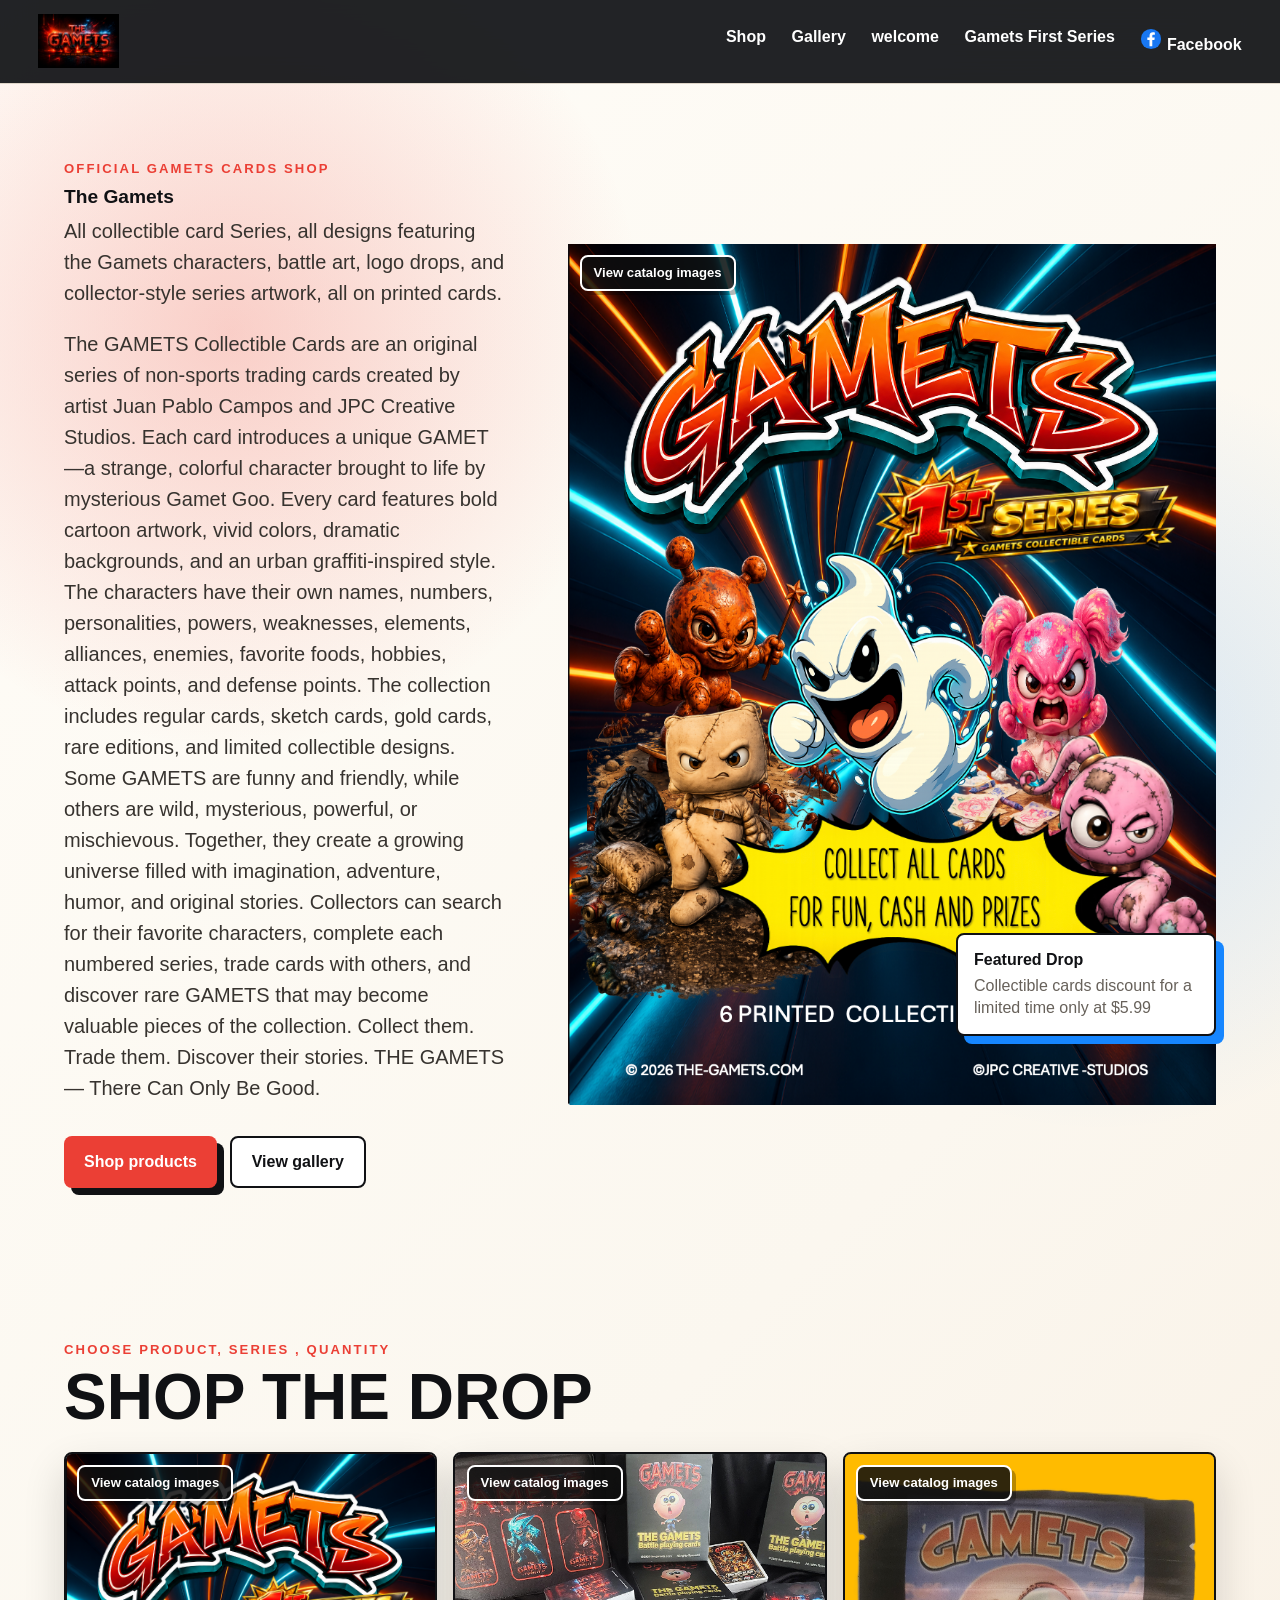
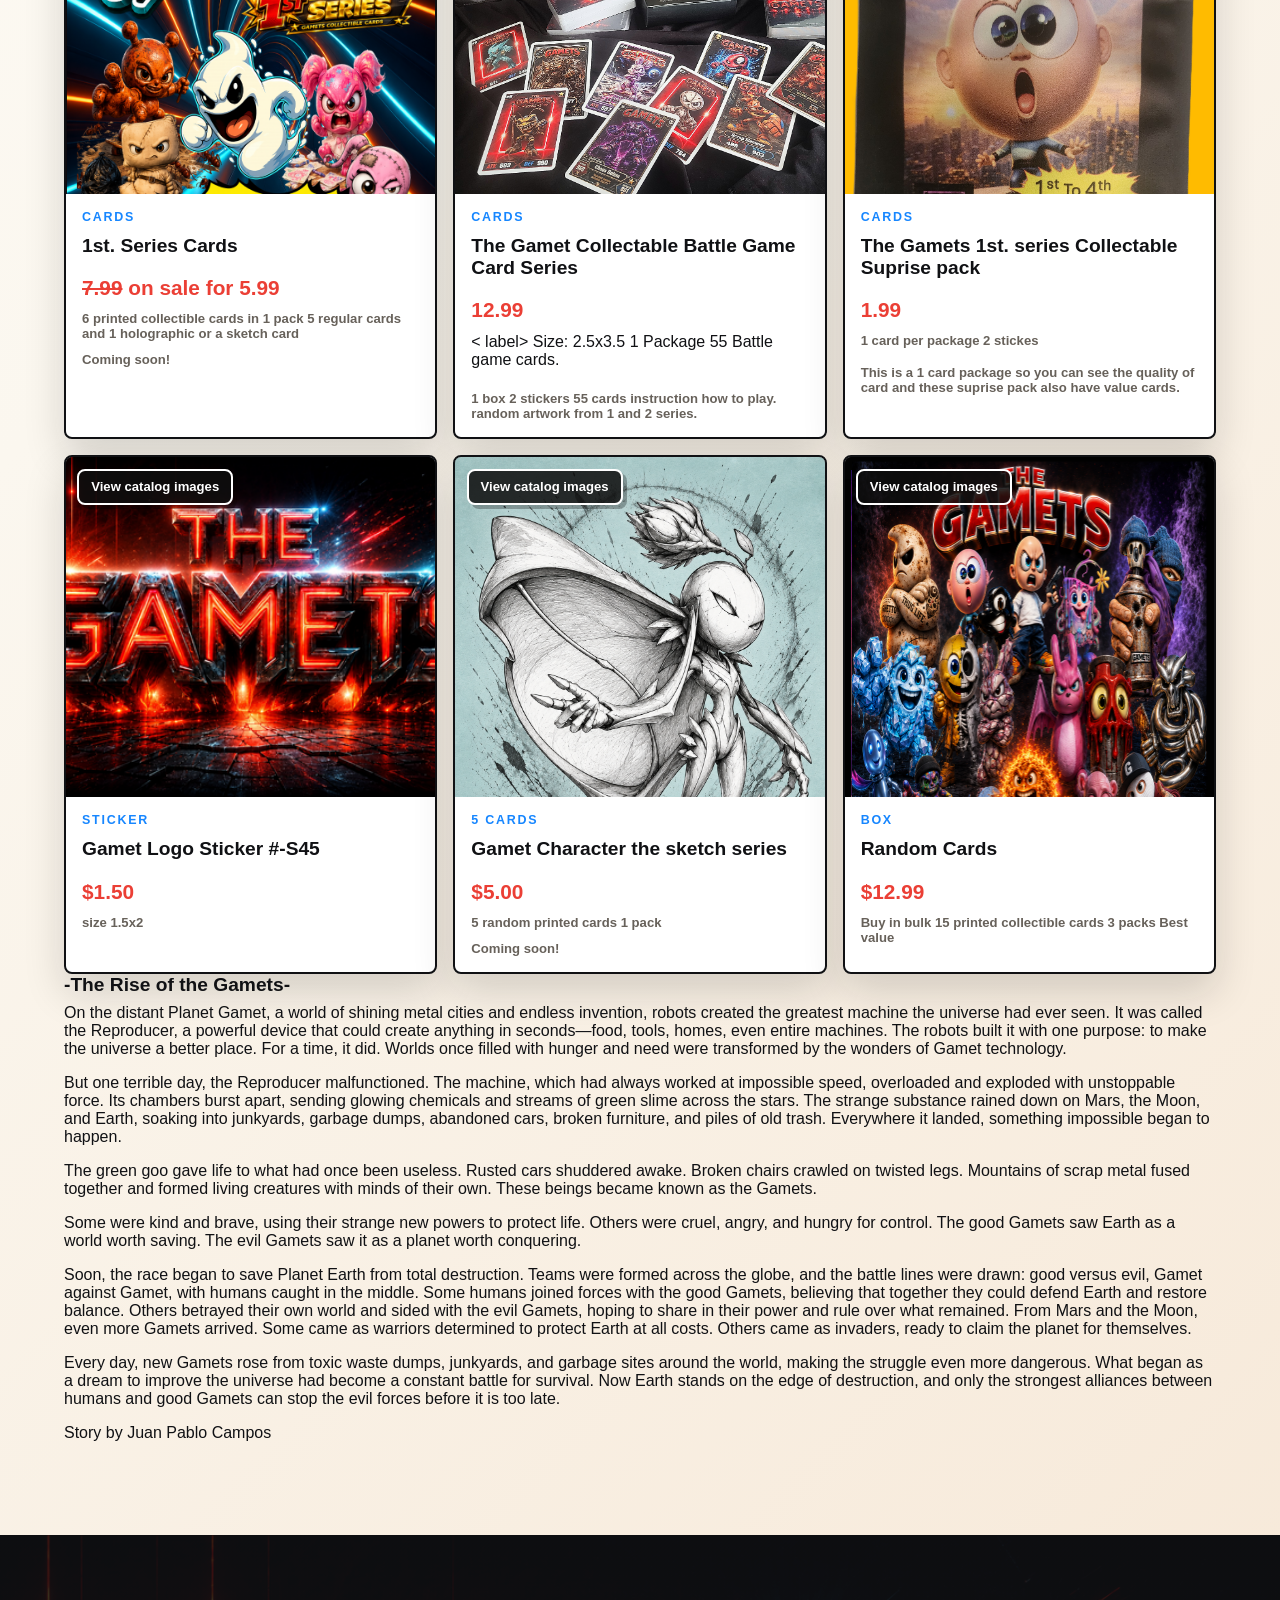
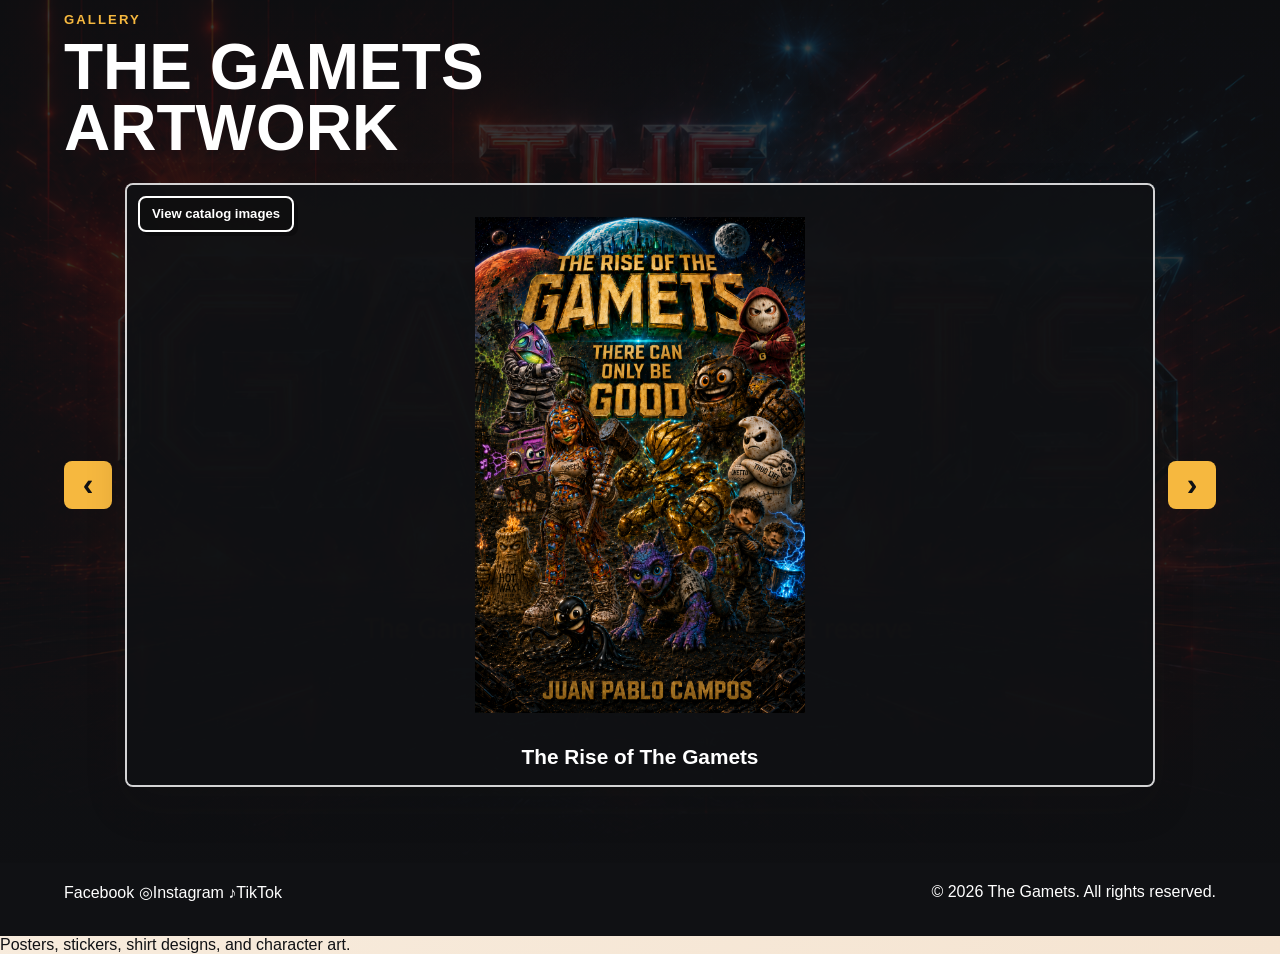
==== index.html @ d3951b0e "Integrate Stripe buy button into index.html Add Stripe buy button for product purchase." ====
<!DOCTYPE html>
<html lang="en">
<head>
  <meta charset="UTF-8" />
  <meta name="viewport" content="width=device-width, initial-scale=1.0" />
  <title>The-Gamets.com</title>
  <link rel="stylesheet" href="styles.css" />
  
   <link rel="icon" href="favicon.ico" /> 
  
</head>
<body>
  <header class="site-header">
    <a class="brand" href="#home" aria-label="The Gamets home">
      <img src="images/thegamets-wide.png
" alt="The Gamets logo" />
    </a>
    <nav aria-label="Main navigation">
      <a href="#shop">Shop</a>
      <a href="#gallery">Gallery</a>
      <a href="cards.html">welcome</a>
     <a href="./gamets-first-series-2026/">Gamets First Series</a>
     
      <a class="social-link" href="https://www.facebook.com/profile.php?id=61581024641362" target="_blank" rel="noopener noreferrer" aria-label="The Gamets on Facebook">
        <svg width="22" height="22" viewBox="0 0 24 24" aria-hidden="true">
          <circle cx="12" cy="12" r="11" fill="#1877f2"></circle>
          <path fill="#ffffff" d="M13.4 20v-7h2.3l.4-2.7h-2.7V8.6c0-.8.2-1.3 1.4-1.3h1.4V4.9c-.7-.1-1.5-.2-2.1-.2-2.2 0-3.7 1.3-3.7 3.7v1.9H8V13h2.4v7h3z"></path>
        </svg>
        Facebook
      </a>
    </nav>
   
  </header>

  <main>
    <section class="hero" id="home">
      <div class="hero-copy">
        <p class="kicker">Official Gamets Cards shop</p>
        <h3>The Gamets</h3>
        <p>
          All collectible card Series, all designs featuring the Gamets characters,
          battle art, logo drops, and collector-style series artwork, all on printed cards.
        </p>
        <p>
The GAMETS Collectible Cards are an original series of non-sports trading cards created by artist Juan Pablo Campos and JPC Creative Studios. Each card introduces a unique GAMET—a strange, colorful character brought to life by mysterious Gamet Goo.

Every card features bold cartoon artwork, vivid colors, dramatic backgrounds, and an urban graffiti-inspired style. The characters have their own names, numbers, personalities, powers, weaknesses, elements, alliances, enemies, favorite foods, hobbies, attack points, and defense points.

The collection includes regular cards, sketch cards, gold cards, rare editions, and limited collectible designs. Some GAMETS are funny and friendly, while others are wild, mysterious, powerful, or mischievous. Together, they create a growing universe filled with imagination, adventure, humor, and original stories.

Collectors can search for their favorite characters, complete each numbered series, trade cards with others, and discover rare GAMETS that may become valuable pieces of the collection.

Collect them. Trade them. Discover their stories.

THE GAMETS — There Can Only Be Good.
          
        </p>
      
        <div class="hero-actions">
          <a class="button primary" href="#shop">Shop products</a>
          <a class="button secondary" href="#gallery">View gallery</a>
        </div>
      </div>
      <div class="hero-product" aria-label="Featured Gamets artwork">
        <img src="images/NEW DESIGN FIX.png" alt=" " />
        <div class="floating-card">
          <strong>Featured Drop</strong>
          <span>Collectible cards discount for a limited time only at $5.99</span>
        </div>
      </div>
    </section>

    <section class="shop-section" id="shop">
      <div class="section-heading">
        <p class="kicker">Choose product, series , quantity</p>
        <h2>Shop The Drop</h2>
      </div>

      <div class="product-grid">
        <article class="product-card" data-product="Gamets 1 series cards" data-price="5.99">
          <img src="images/NEW DESIGN FIX.png" alt="The Gamets team poster product" />
          <div class="product-info">
            <p class="category">Cards</p>
            <h3> 1st. Series Cards </h3>
            <p class="price"> <s>7.99</s>  on sale for 5.99</p> 
            <label> 6 printed collectible cards  in 1 pack  5 regular cards and 1 holographic or a sketch card</label> 
               <label> Coming soon!   </label>  

<script async
  src="https://js.stripe.com/v3/buy-button.js">
</script>

<stripe-buy-button
  buy-button-id="buy_btn_1U9D3BJ6at4gTKvq2AWSS6Ak"
  publishable-key="pk_live_51Th02VJ6at4gTKvq9KvXmSLxMJhaJaBGIE5a1EDqppZI2H3jmfmxy7pmu8eFPHYYF9uS6n7Ki53Vh4MSf9pzfvmA00gGkUKIgp"
>
</stripe-buy-button>
            


        </article>

        <article class="product-card" data-product="Skater Glat Card #-S901" data-price="2.99">
          <img src="images/battlecard.jpg" alt="Skater Glat sticker product" />
          <div class="product-info">
            <p class="category">Cards</p>
            <h3>The Gamet Collectable Battle Game Card Series </h3>
            <p class="price">12.99</p>
            < label> Size: 2.5x3.5   1 Package 55 Battle game cards.  
            
<script async
  src="https://js.stripe.com/v3/buy-button.js">
</script>

<stripe-buy-button
  buy-button-id="buy_btn_1TkbISJ6at4gTKvqZQftLLhp"
  publishable-key="pk_live_51Th02VJ6at4gTKvq9KvXmSLxMJhaJaBGIE5a1EDqppZI2H3jmfmxy7pmu8eFPHYYF9uS6n7Ki53Vh4MSf9pzfvmA00gGkUKIgp"
>
</stripe-buy-button>

            </label>
            <label> 1 box 2 stickers 55 cards instruction how to play. random artwork from 1 and 2 series. 
             
        </article>


                 <article class="product-card" data-product="Skater Glat Card #-S901" data-price="2.99">
          <img src="images/1 card.jpg" alt="cards sketches1 product" />
          <div class="product-info">
            <p class="category">Cards</p>
            <h3>The Gamets 1st. series Collectable Suprise pack  </h3>
            <p class="price">1.99</p>
            <label>  1 card per package 2 stickes
            
<script async
  src="https://js.stripe.com/v3/buy-button.js">
</script>

<stripe-buy-button
  buy-button-id="buy_btn_1U9D3BJ6at4gTKvq2AWSS6Ak"
  publishable-key="pk_live_51Th02VJ6at4gTKvq9KvXmSLxMJhaJaBGIE5a1EDqppZI2H3jmfmxy7pmu8eFPHYYF9uS6n7Ki53Vh4MSf9pzfvmA00gGkUKIgp"
>
</stripe-buy-button>

            </label>
            <label> This is a 1 card package so you can see the quality of card and these suprise pack also have value cards.
             
        </article>  

              

        <article class="product-card" data-product="Gamet Can Sticker #-S45" data-price="7.50">
          <img src="images/smaller logo 5x3.png" alt="Gamet Can sticker product" />
          <div class="product-info">
            <p class="category">Sticker</p>
            <h3>Gamet Logo Sticker #-S45</h3>
            <p class="price">$1.50</p>
            <label>size 1.5x2
             

<script async
  src="https://js.stripe.com/v3/buy-button.js">
</script>

<stripe-buy-button
  buy-button-id="buy_btn_1Tkbf5J6at4gTKvqYZdihOvW"
  publishable-key="pk_live_51Th02VJ6at4gTKvq9KvXmSLxMJhaJaBGIE5a1EDqppZI2H3jmfmxy7pmu8eFPHYYF9uS6n7Ki53Vh4MSf9pzfvmA00gGkUKIgp"
>
</stripe-buy-button>


        </article>

        <article class="product-card" data-product="Boss Character Tee #-T982" data-price="28.99">
          <img src="images/rose drift.png"
             alt="Boss character T-shirt design" />
          <div class="product-info">
            <p class="category">5 cards </p>
            <h3>Gamet Character the sketch series </h3>
            <p class="price">$5.00</p>
            <label>5 random printed cards 1 pack </label>
              <label>Coming soon!</label>

              



  </article>

        <article class="product-card" data-product="Box #-B2982" data-price="12.99">
          <img src="images/coloring book2.png" alt="Boss character Gamet design" />
          <div class="product-info">
            <p class="category">Box</p>
            <h3>Random Cards</h3>
            <p class="price">$12.99</p>
            <label>Buy in bulk 15 printed collectible cards 3 packs  Best value 

 <script async
  src="https://js.stripe.com/v3/buy-button.js">
</script>

<script async
  src="https://js.stripe.com/v3/buy-button.js">
</script>

<stripe-buy-button
  buy-button-id="buy_btn_1TrgaOJ6at4gTKvqEunIpZuG"
  publishable-key="pk_live_51Th02VJ6at4gTKvq9KvXmSLxMJhaJaBGIE5a1EDqppZI2H3jmfmxy7pmu8eFPHYYF9uS6n7Ki53Vh4MSf9pzfvmA00gGkUKIgp"
>
</stripe-buy-button>


              
            </label>
       
          </div>
       

 
          
          
        </article>
      </div>    
          

<h3>-The Rise of the Gamets-</h3>

  <p>
On the distant Planet Gamet, a world of shining metal cities and endless invention, robots created the greatest machine the universe had ever seen. It was called the Reproducer, a powerful device that could create anything in seconds—food, tools, homes, even entire machines. The robots built it with one purpose: to make the universe a better place. For a time, it did. Worlds once filled with hunger and need were transformed by the wonders of Gamet technology.
<p>But one terrible day, the Reproducer malfunctioned. The machine, which had always worked at impossible speed, overloaded and exploded with unstoppable force. Its chambers burst apart, sending glowing chemicals and streams of green slime across the stars. The strange substance rained down on Mars, the Moon, and Earth, soaking into junkyards, garbage dumps, abandoned cars, broken furniture, and piles of old trash. Everywhere it landed, something impossible began to happen.</p>
The green goo gave life to what had once been useless. Rusted cars shuddered awake. Broken chairs crawled on twisted legs. Mountains of scrap metal fused together and formed living creatures with minds of their own. These beings became known as the Gamets. 
          
</p>Some were kind and brave, using their strange new powers to protect life. Others were cruel, angry, and hungry for control. The good Gamets saw Earth as a world worth saving. The evil Gamets saw it as a planet worth conquering.</p>
Soon, the race began to save Planet Earth from total destruction. Teams were formed across the globe, and the battle lines were drawn: good versus evil, Gamet against Gamet, with humans caught in the middle. Some humans joined forces with the good Gamets, believing that together they could defend Earth and restore balance. Others betrayed their own world and sided with the evil Gamets, hoping to share in their power and rule over what remained.
From Mars and the Moon, even more Gamets arrived. Some came as warriors determined to protect Earth at all costs. Others came as invaders, ready to claim the planet for themselves.<p> 
          <p>Every day, new Gamets rose from toxic waste dumps, junkyards, and garbage sites around the world, making the struggle even more dangerous. What began as a dream to improve the universe had become a constant battle for survival. Now Earth stands on the edge of destruction,
  and only the strongest alliances between humans and good Gamets can stop the evil forces before it is too late.</p>

          <p>Story by Juan Pablo Campos</p>

  
</p>
          
    </section>        
     <section class="gallery-section" id="gallery">
      <div class="section-heading">
        <p class="kicker">Gallery</p>
        <h2>The Gamets Artwork</h2>
      </div>
      <div class="carousel" aria-label="Gamets product gallery">
        <button class="carousel-btn" id="prevSlide" type="button" aria-label="Previous design">&#8249;</button>
        <div class="carousel-window">
          <div class="carousel-track" id="carouselTrack">
            <figure>
              <img src="images/assets/artwork/rise-of-the-gamets.png" alt="The Rise of the Gamets poster" />
              <figcaption>The Rise of The Gamets</figcaption>
            </figure>
            <figure>
              <img src="images/assets/artwork/team-fear.jpg" alt="Team Fear artwork" />
              <figcaption>Team Fear</figcaption>
            </figure>
            <figure>
              <img src="images/assets/artwork/teaming-up.jpg" alt="The Gamets teaming up artwork" />
              <figcaption>Series Team-Up</figcaption>
            </figure>
            <figure>
              <img src="images/assets/artwork/electro-mite.jpg" alt="Electro Mite artwork" />
              <figcaption>Electro Mite</figcaption>
            </figure>
            <figure>
              <img src="images/assets/artwork/wrecking-ball.jpg" alt="Wrecking Ball artwork" />
              <figcaption>Wrecking Ball</figcaption>
            </figure>
            <figure>
              <img src="images/assets/artwork/ready-for-war.jpg" alt="Ready For War poster" />
              <figcaption>Ready For War</figcaption>
            </figure>
            <figure>
              <img src="images/assets/artwork/battle-series.jpg" alt="Battle Series artwork" />
              <figcaption>Battle Series</figcaption>
            </figure>
           
            <figure>
              <img src="images/assets/artwork/gamet-can-sticker.jpg" alt="Gamet Can sticker artwork" />
              <figcaption>Gamet Can Sticker</figcaption>
            </figure>
            <figure>
              <img src="images/air-head.png" alt="Air Head artwork" />
              <figcaption>Air Head</figcaption>
            </figure>
            <figure>
              <img src="images/gold-mask.jpg" alt="Gold Mask artwork" />
              <figcaption>Gold Mask</figcaption>
            </figure>
            <figure>
              <img src="images/ink.png" alt="Ink artwork" />
              <figcaption>Ink</figcaption>
            </figure>
            <figure>
              <img src="images/moon-bunny.jpg" alt="Moon Bunny artwork" />
              <figcaption>Moon Bunny</figcaption>
            </figure>
            <figure>
              <img src="images/mosquito-bug.jpg" alt="Mosquito Bug artwork" />
              <figcaption>Mosquito Bug</figcaption>
            </figure>
            <figure>
              <img src="images/shoot-em-up.jpg" alt="Shoot Em Up artwork" />
              <figcaption>Shoot Em Up</figcaption>
            </figure>

              <figure>
              <img src="images/gamet graffiti 34.png" alt="Shoot Em Up artwork" />
              <figcaption>Gamet Graffiti</figcaption>
            </figure>
            <figure>
              <img src="images/squeaky-bunch.jpg" alt="Squeaky Bunch artwork" />
              <figcaption>Squeaky Bunch</figcaption>
            </figure>
          </div>
        </div>
        <button class="carousel-btn" id="nextSlide" type="button" aria-label="Next design">&#8250;</button>
      </div>
    </section>


    
       
  </main>

  <footer class="site-footer">
    
    <div class="socials" aria-label="Social media links">
      <a href="https://www.facebook.com/profile.php?id=61581024641362" target="_blank" rel="noopener noreferrer" aria-label="Facebook"><span class="social-icon facebook"></span>Facebook</a>
      <a href="https://www.instagram.com/" target="_blank" rel="noopener noreferrer" aria-label="Instagram"><span class="social-icon instagram">◎</span>Instagram</a>
      <a href="https://www.tiktok.com/@thegamets13" target="_blank" rel="noopener noreferrer" aria-label="TikTok"><span class="social-icon tiktok">♪</span>TikTok</a>
    </div>
    <p>© 2026 The Gamets. All rights reserved.</p>
  </footer>
    


    </a>    <span>Posters, stickers, shirt designs, and character art.</span>
  </footer>

  <script src="script.js"></script>
</body>
</html>
---- styles.css ----
:root {
  --ink: #101114;
  --paper: #fbf7ef;
  --muted: #67615a;
  --line: #ded5c8;
  --red: #eb3f35;
  --gold: #f6b83f;
  --blue: #1686ff;
  --green: #1aa872;
  --shadow: 0 18px 40px rgba(16, 17, 20, 0.16);
}

* {
  box-sizing: border-box;
}

html {
  scroll-behavior: smooth;
}

body {
  margin: 0;
  color: var(--ink);
  background:
    radial-gradient(circle at 18% 8%, rgba(235, 63, 53, 0.24), transparent 26rem),
    radial-gradient(circle at 86% 18%, rgba(22, 134, 255, 0.16), transparent 24rem),
    linear-gradient(135deg, #fffdf8 0%, var(--paper) 38%, #f5e4d1 100%);
  font-family: Arial, Helvetica, sans-serif;
}

img {
  display: block;
  max-width: 100%;
}

a {
  color: inherit;
  text-decoration: none;
}

.site-header {
  position: sticky;
  top: 0;
  z-index: 10;
  display: flex;
  align-items: center;
  justify-content: space-between;
  gap: 1rem;
  padding: 0.9rem clamp(1rem, 3vw, 3rem);
  background: rgba(16, 17, 20, 0.92);
  border-bottom: 1px solid var(--line);
  backdrop-filter: blur(16px);
}

.brand {
  display: inline-flex;
  align-items: center;
  min-width: 148px;
}

.brand img {
  width: clamp(138px, 18vw, 220px);
  height: 54px;
  object-fit: contain;
  object-position: left center;
}

nav {
  display: flex;
  gap: clamp(0.7rem, 3vw, 1.6rem);
  color: #fff;
  font-weight: 700;
}

.cart-pill,
.button,
.add-button,
.pay-button,
.carousel-btn {
  border: 0;
  border-radius: 8px;
  cursor: pointer;
  font-weight: 800;
}

.cart-pill {
  display: inline-flex;
  align-items: center;
  gap: 0.5rem;
  min-height: 42px;
  padding: 0 0.9rem;
  color: var(--ink);
  background: var(--gold);
}

.cart-pill span {
  display: grid;
  place-items: center;
  width: 24px;
  height: 24px;
  color: #fff;
  background: var(--red);
  border-radius: 999px;
}

.hero {
  min-height: calc(100vh - 75px);
  display: grid;
  grid-template-columns: minmax(310px, 0.68fr) minmax(320px, 1fr);
  align-items: center;
  gap: clamp(2rem, 5vw, 5rem);
  padding: clamp(2rem, 6vw, 5rem) clamp(1rem, 5vw, 5.5rem);
}

.hero-copy {
  max-width: 700px;
}

.kicker {
  margin: 0 0 0.65rem;
  color: var(--red);
  font-size: 0.82rem;
  font-weight: 900;
  letter-spacing: 0.16em;
  text-transform: uppercase;
}

h1,
h2,
h3,
p {
  margin-top: 0;
}

h1 {
  margin-bottom: 1rem;
  font-size: clamp(4rem, 13vw, 9.4rem);
  line-height: 0.82;
  letter-spacing: 0;
  text-transform: uppercase;
}

h2 {
  margin-bottom: 0.75rem;
  font-size: clamp(2rem, 5vw, 4rem);
  line-height: 0.95;
  text-transform: uppercase;
}

h3 {
  margin-bottom: 0.5rem;
  font-size: 1.2rem;
}

.hero-copy > p:not(.kicker) {
  max-width: 560px;
  color: #37332f;
  font-size: clamp(1rem, 2vw, 1.25rem);
  line-height: 1.55;
}

.hero-actions {
  display: flex;
  flex-wrap: wrap;
  gap: 0.8rem;
  margin-top: 2rem;
}

.button {
  display: inline-flex;
  align-items: center;
  justify-content: center;
  min-height: 52px;
  padding: 0 1.25rem;
}

.button.primary {
  color: #fff;
  background: var(--red);
  box-shadow: 7px 7px 0 var(--ink);
}

.button.secondary {
  border: 2px solid var(--ink);
  background: #fff;
}

.hero-product {
  position: relative;
  min-width: 0;
}

.hero-product > img {
  width: min(100%, 760px);
  border: 3px solid var(--ink);
  border-radius: 8px;
  margin-inline: auto;
  box-shadow: 14px 14px 0 var(--red), var(--shadow);
}

.floating-card {
  position: absolute;
  right: 0;
  bottom: 8%;
  width: min(260px, 70%);
  padding: 1rem;
  background: #fff;
  border: 2px solid var(--ink);
  border-radius: 8px;
  box-shadow: 8px 8px 0 var(--blue);
}

.floating-card strong,
.floating-card span {
  display: block;
}

.floating-card span {
  margin-top: 0.35rem;
  color: var(--muted);
  line-height: 1.35;
}

.shop-section,
.gallery-section,
.checkout-section {
  padding: clamp(3rem, 6vw, 5.5rem) clamp(1rem, 5vw, 5.5rem);
}

.section-heading {
  max-width: 720px;
  margin-bottom: 1.5rem;
}

.product-grid {
  display: grid;
  grid-template-columns: repeat(3, minmax(0, 1fr));
  gap: 1rem;
}

.product-card {
  overflow: hidden;
  background: #fff;
  border: 2px solid var(--ink);
  border-radius: 8px;
  box-shadow: var(--shadow);
}

.product-card > img {
  width: 100%;
  aspect-ratio: 1 / 0.92;
  object-fit: cover;
  object-position: center top;
  background: #17181b;
}

.product-info {
  display: grid;
  gap: 0.7rem;
  padding: 1rem;
}

.category {
  margin-bottom: 0;
  color: var(--blue);
  font-size: 0.78rem;
  font-weight: 900;
  letter-spacing: 0.14em;
  text-transform: uppercase;
}

.price {
  margin-bottom: 0;
  color: var(--red);
  font-size: 1.3rem;
  font-weight: 900;
}

label {
  display: grid;
  gap: 0.35rem;
  color: var(--muted);
  font-size: 0.82rem;
  font-weight: 800;
}

select,
input {
  width: 100%;
  min-height: 42px;
  padding: 0 0.7rem;
  color: var(--ink);
  background: #fffdf8;
  border: 1px solid var(--line);
  border-radius: 8px;
  font: inherit;
}

.add-button,
.pay-button {
  min-height: 46px;
  color: #fff;
  background: var(--ink);
}

.add-button:hover,
.pay-button:hover {
  background: var(--red);
}

.gallery-section {
  background:
    linear-gradient(rgba(16, 17, 20, 0.82), rgba(16, 17, 20, 0.92)),
    url("images/assets/artwork/thegamets-hero.png") center / cover;
  color: #fff;
}

.gallery-section .kicker {
  color: var(--gold);
}

.carousel {
  display: grid;
  grid-template-columns: 48px minmax(0, 1fr) 48px;
  align-items: center;
  gap: 0.8rem;
}

.carousel-window {
  overflow: hidden;
  border: 2px solid rgba(255, 255, 255, 0.82);
  border-radius: 8px;
  background: rgba(16, 17, 20, 0.72);
  box-shadow: var(--shadow);
}

.carousel-track {
  display: flex;
  transition: transform 0.38s ease;
}

.carousel figure {
  flex: 0 0 100%;
  margin: 0;
  color: #fff;
  background: rgba(16, 17, 20, 0.72);
}

.carousel figure img {
  width: 100%;
  height: clamp(280px, 56vw, 560px);
  object-fit: contain;
  padding: clamp(1rem, 4vw, 2rem);
}

.carousel figcaption {
  padding: 0 1rem 1rem;
  font-size: 1.3rem;
  font-weight: 900;
  text-align: center;
}

.carousel-btn {
  width: 48px;
  height: 48px;
  color: var(--ink);
  background: var(--gold);
  font-size: 2rem;
}

.checkout-section {
  background:
    linear-gradient(rgba(255, 253, 248, 0.9), rgba(255, 253, 248, 0.96)),
    url("images/assets/artwork/team-fear.jpg") center / cover;
  display: grid;
  grid-template-columns: minmax(0, 1fr) minmax(280px, 430px);
  gap: 1.2rem;
}

.cart-list,
.pay-card {
  background: #fff;
  border: 2px solid var(--ink);
  border-radius: 8px;
  box-shadow: var(--shadow);
}

.cart-list {
  min-height: 220px;
  padding: 1rem;
}

.empty-cart {
  color: var(--muted);
}

.cart-item {
  display: grid;
  grid-template-columns: 1fr auto;
  gap: 0.5rem;
  padding: 0.85rem 0;
  border-bottom: 1px solid var(--line);
}

.cart-item:last-child {
  border-bottom: 0;
}

.cart-item strong,
.cart-item span {
  display: block;
}

.cart-item span {
  margin-top: 0.25rem;
  color: var(--muted);
  font-size: 0.88rem;
}

.pay-card {
  display: grid;
  gap: 0.8rem;
  padding: 1rem;
}

.pay-row {
  display: grid;
  grid-template-columns: 1fr 1fr;
  gap: 0.8rem;
}

.total-row {
  display: flex;
  justify-content: space-between;
  align-items: center;
  margin: 0.4rem 0;
  padding-top: 1rem;
  border-top: 1px solid var(--line);
  font-size: 1.2rem;
  font-weight: 900;
}

footer {
  display: flex;
  justify-content: space-between;
  gap: 1rem;
  padding: 1.2rem clamp(1rem, 5vw, 5.5rem);
  color: #fff;
  background: var(--ink);
}

@media (max-width: 900px) {
  .hero,
  .checkout-section {
    grid-template-columns: 1fr;
  }

  .product-grid {
    grid-template-columns: 1fr 1fr;
  }
}

@media (max-width: 640px) {
  .site-header {
    align-items: flex-start;
    flex-wrap: wrap;
  }

  nav {
    order: 3;
    width: 100%;
    justify-content: space-between;
  }

  .hero {
    min-height: auto;
    padding-top: 2rem;
  }

  h1 {
    font-size: clamp(3.25rem, 18vw, 5.5rem);
  }

  .product-grid {
    grid-template-columns: 1fr;
  }

  .carousel {
    grid-template-columns: 40px minmax(0, 1fr) 40px;
    gap: 0.45rem;
  }

  .carousel-btn {
    width: 40px;
    height: 44px;
  }

  footer {
    flex-direction: column;
  }
}




.contact-page {
      min-height: calc(100vh - 75px);
      padding: clamp(2rem, 6vw, 5rem) clamp(1rem, 5vw, 5.5rem);
      background:
        linear-gradient(rgba(255, 253, 248, 0.9), rgba(255, 253, 248, 0.96)),
        url("images/assets/new-artwork/thegamets-wide.png") center / cover;
    }

.image-viewer-wrap {
  position: relative;
  display: block;
}

.image-viewer-wrap > img {
  display: block;
  width: 100%;
}

.product-card .image-viewer-wrap > img {
  aspect-ratio: 1 / 0.92;
  object-fit: cover;
  object-position: center top;
  background: #17181b;
}

.view-bigger-link {
  position: absolute;
  top: 0.7rem;
  left: 0.7rem;
  z-index: 4;
  display: inline-flex;
  align-items: center;
  justify-content: center;
  min-height: 36px;
  padding: 0.45rem 0.75rem;
  color: #fff;
  background: rgba(15, 15, 15, 0.86);
  border: 2px solid #fff;
  border-radius: 8px;
  font-size: 0.82rem;
  font-weight: 900;
  line-height: 1;
  text-decoration: none;
  box-shadow: 4px 4px 0 rgba(0, 0, 0, 0.28);
}

.view-bigger-link:focus,
.view-bigger-link:hover {
  background: var(--red);
  outline: 3px solid var(--gold);
  outline-offset: 2px;
}

.image-lightbox {
  position: fixed;
  inset: 0;
  z-index: 1000;
  display: none;
  align-items: center;
  justify-content: center;
  padding: clamp(1rem, 4vw, 3rem);
  background: rgba(0, 0, 0, 0.88);
}

.image-lightbox.is-open {
  display: flex;
}

.image-lightbox-panel {
  position: relative;
  display: grid;
  grid-template-columns: auto minmax(0, 1fr) auto;
  gap: clamp(0.75rem, 2vw, 1.25rem);
  align-items: center;
  width: min(1100px, 100%);
  max-height: 92vh;
}

.image-lightbox-stage {
  min-width: 0;
  margin: 0;
  color: #fff;
  text-align: center;
}

.image-lightbox-stage img {
  width: auto;
  max-width: 100%;
  max-height: min(74vh, 760px);
  margin: 0 auto;
  border: 3px solid #fff;
  border-radius: 8px;
  object-fit: contain;
  background: #fff;
  box-shadow: 0 24px 70px rgba(0, 0, 0, 0.45);
}

.image-lightbox-caption {
  margin: 0.9rem 0 0;
  font-weight: 900;
  line-height: 1.35;
}

.image-lightbox-count {
  display: block;
  margin-top: 0.25rem;
  color: var(--gold);
  font-size: 0.9rem;
  font-weight: 800;
}

.image-lightbox-btn,
.image-lightbox-close {
  display: inline-flex;
  align-items: center;
  justify-content: center;
  color: var(--ink);
  background: var(--gold);
  border: 2px solid #fff;
  border-radius: 8px;
  cursor: pointer;
  font-weight: 900;
  box-shadow: 5px 5px 0 rgba(255, 255, 255, 0.28);
}

.image-lightbox-btn {
  width: 48px;
  height: 58px;
  font-size: 2rem;
}

.image-lightbox-close {
  position: absolute;
  top: -0.75rem;
  right: -0.75rem;
  width: 44px;
  height: 44px;
  font-size: 1.35rem;
}

.image-lightbox-btn:hover,
.image-lightbox-close:hover {
  background: #fff;
}

body.lightbox-open {
  overflow: hidden;
}

@media (max-width: 700px) {
  .image-lightbox-panel {
    grid-template-columns: 1fr 1fr;
  }

  .image-lightbox-stage {
    grid-column: 1 / -1;
    grid-row: 1;
  }

  .image-lightbox-btn {
    width: 100%;
    height: 46px;
  }

  .image-lightbox-btn.prev {
    grid-column: 1;
    grid-row: 2;
  }

  .image-lightbox-btn.next {
    grid-column: 2;
    grid-row: 2;
  }

  .image-lightbox-close {
    top: 0;
    right: 0;
  }
}

    .contact-layout {
      display: grid;
      grid-template-columns: minmax(0, 0.75fr) minmax(320px, 1fr);
      gap: clamp(1.25rem, 4vw, 3rem);
      align-items: start;
    }

    .contact-intro,
    .contact-form {
      background: #fff;
      border: 2px solid var(--ink);
      border-radius: 8px;
      box-shadow: var(--shadow);
    }

    .contact-intro {
      padding: clamp(1rem, 3vw, 2rem);
    }

    .contact-intro img {
      width: 100%;
      border: 2px solid var(--ink);
      border-radius: 8px;
      margin-top: 1rem;
    }

    .contact-form {
      display: grid;
      gap: 1rem;
      padding: clamp(1rem, 3vw, 2rem);
    }

    .form-row {
      display: grid;
      grid-template-columns: 1fr 1fr;
      gap: 1rem;
    }

    .product-checklist {
      display: grid;
      grid-template-columns: repeat(2, minmax(0, 1fr));
      gap: 0.75rem;
      padding: 1rem;
      background: #fff8ea;
      border: 1px solid var(--line);
      border-radius: 8px;
    }

    .check-option {
      display: flex;
      align-items: flex-start;
      gap: 0.6rem;
      color: var(--ink);
      font-size: 0.92rem;
      font-weight: 800;
      line-height: 1.3;
    }

    .check-option input {
      width: 18px;
      min-height: 18px;
      margin-top: 0.1rem;
      accent-color: var(--red);
    }

    textarea {
      width: 100%;
      min-height: 140px;
      padding: 0.8rem;
      color: var(--ink);
      background: #fffdf8;
      border: 1px solid var(--line);
      border-radius: 8px;
      font: inherit;
      resize: vertical;
    }

    .submit-button {
      min-height: 52px;
      color: #fff;
      background: var(--red);
      border: 0;
      border-radius: 8px;
      cursor: pointer;
      font-weight: 900;
      box-shadow: 7px 7px 0 var(--ink);
    }

    .small-note {
      margin: 0;
      color: var(--muted);
      font-size: 0.9rem;
      line-height: 1.4;
    }

    @media (max-width: 900px) {
      .contact-layout,
      .form-row,
      .product-checklist {
        grid-template-columns: 1fr;
      }
    }
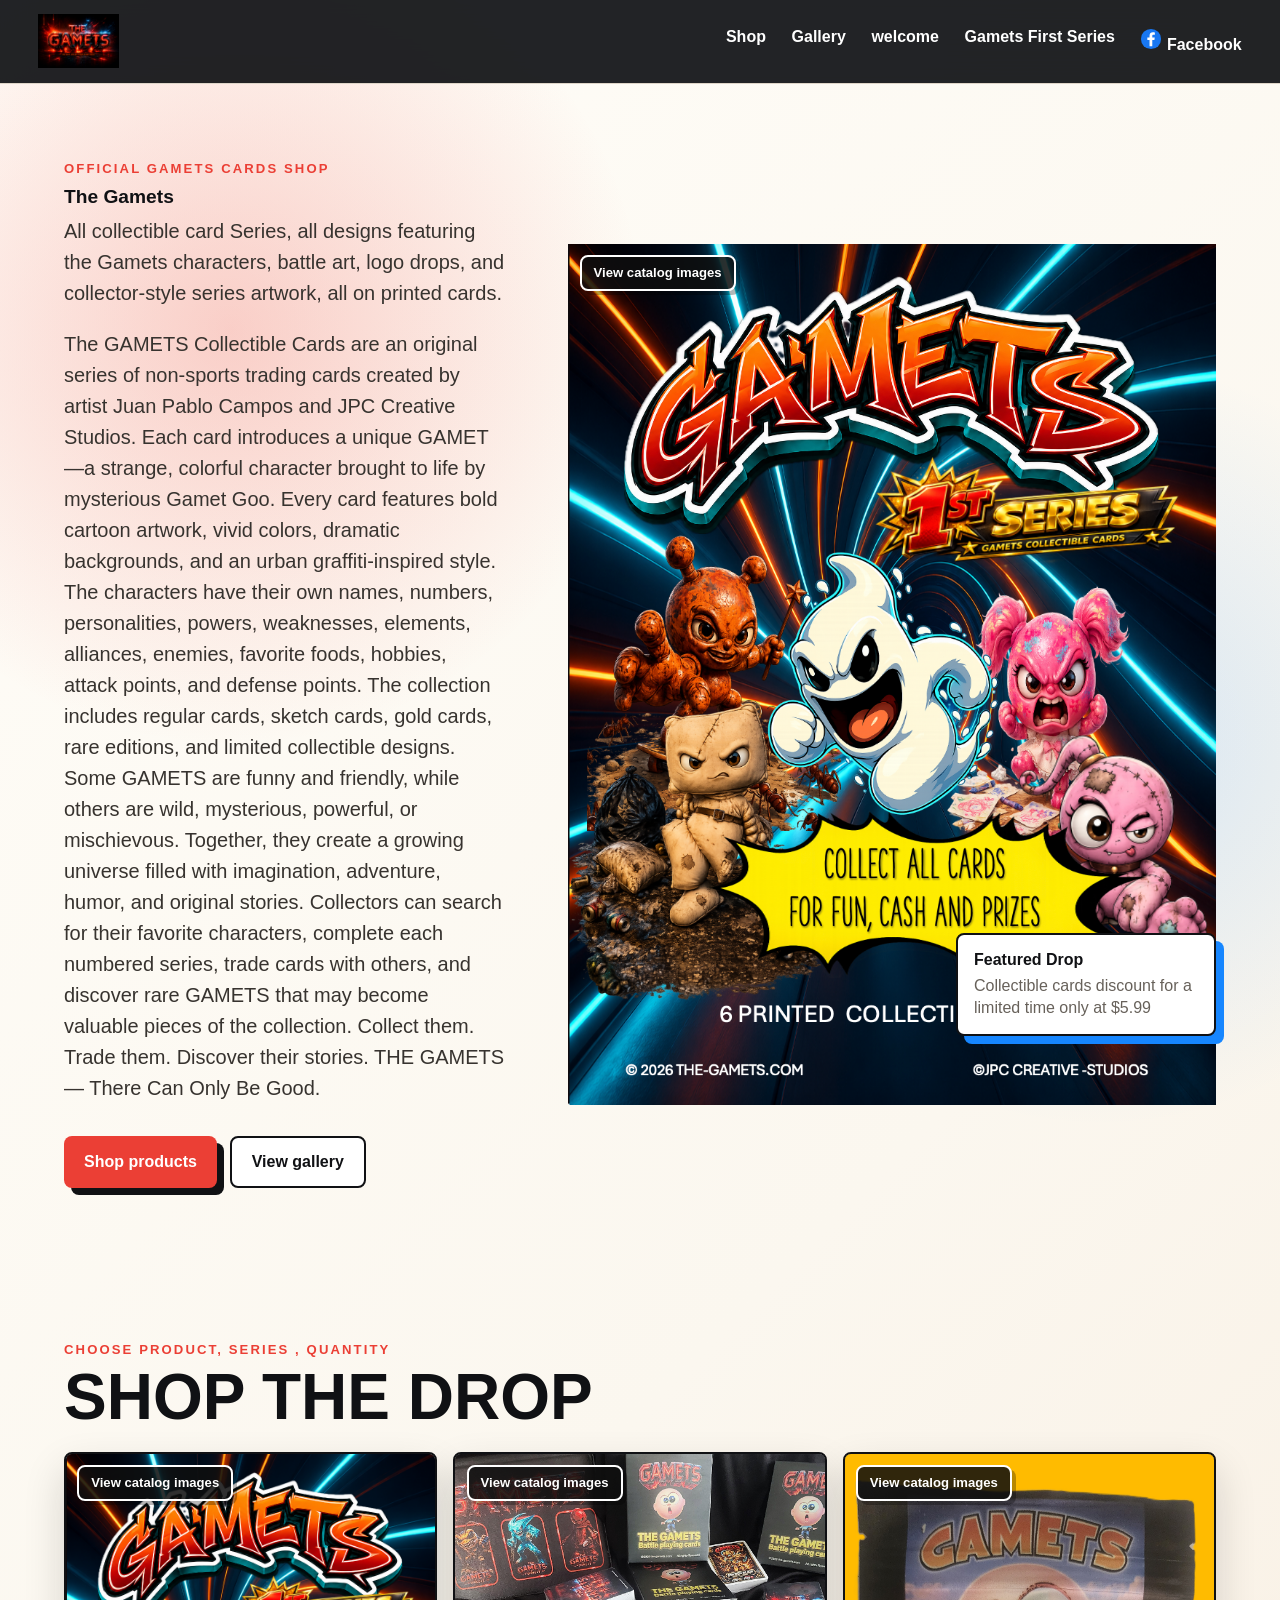
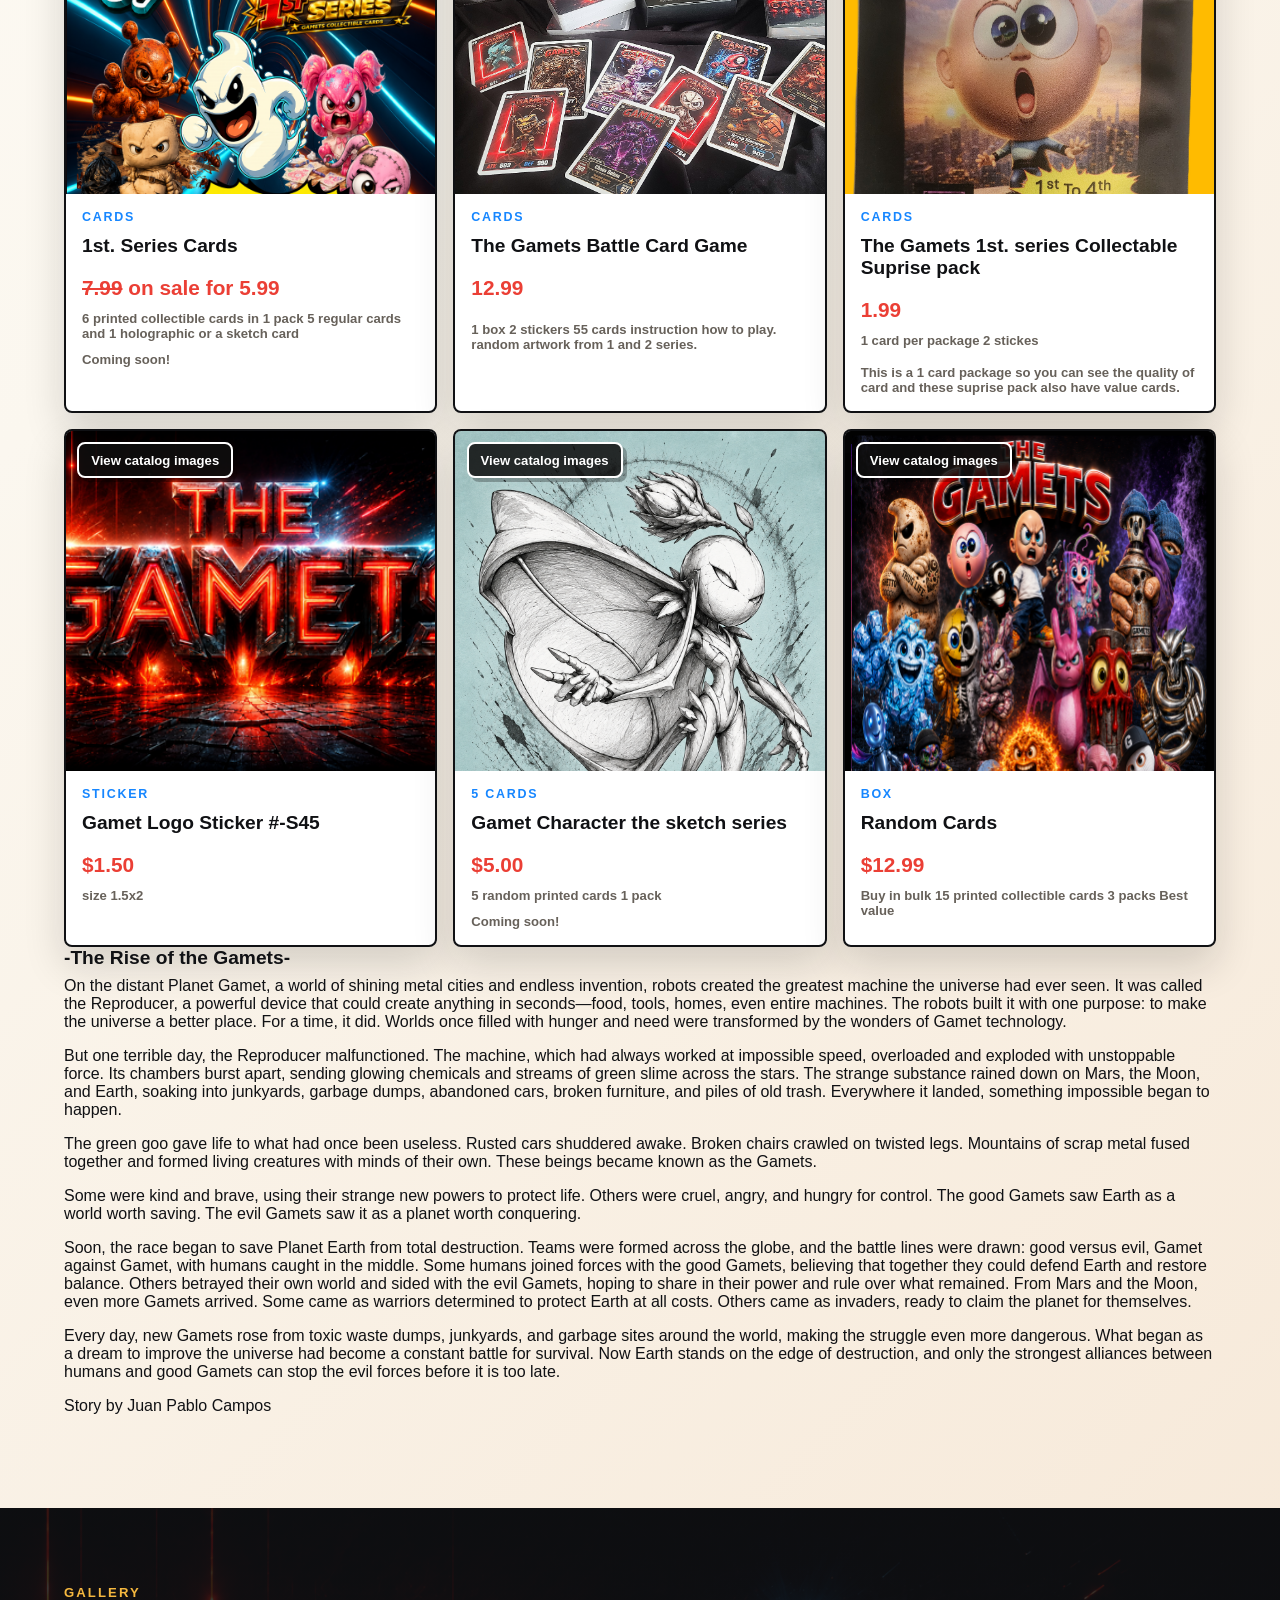
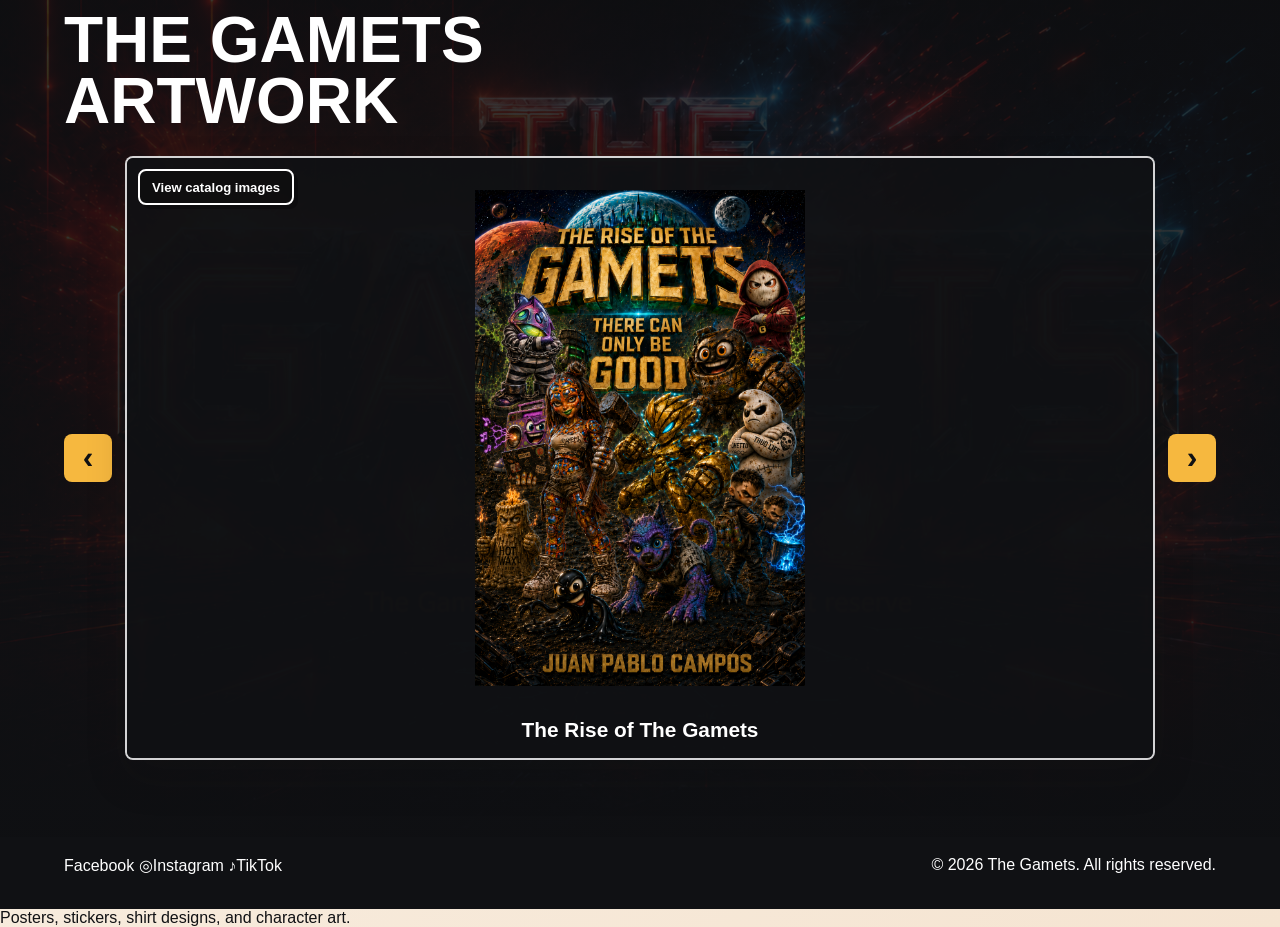
==== commit 0c0de139: "Update index.html" ====
--- a/index.html
+++ b/index.html
@@ -104,16 +104,16 @@
           <img src="images/battlecard.jpg" alt="Skater Glat sticker product" />
           <div class="product-info">
             <p class="category">Cards</p>
-            <h3>The Gamet Collectable Battle Game Card Series </h3>
+            <h3>The Gamets Battle Card Game </h3>
             <p class="price">12.99</p>
-            < label> Size: 2.5x3.5   1 Package 55 Battle game cards.  
+              
             
 <script async
   src="https://js.stripe.com/v3/buy-button.js">
 </script>
 
 <stripe-buy-button
-  buy-button-id="buy_btn_1TkbISJ6at4gTKvqZQftLLhp"
+  buy-button-id="buy_btn_1U9DrXJ6at4gTKvqbYSCX8Ub"
   publishable-key="pk_live_51Th02VJ6at4gTKvq9KvXmSLxMJhaJaBGIE5a1EDqppZI2H3jmfmxy7pmu8eFPHYYF9uS6n7Ki53Vh4MSf9pzfvmA00gGkUKIgp"
 >
 </stripe-buy-button>
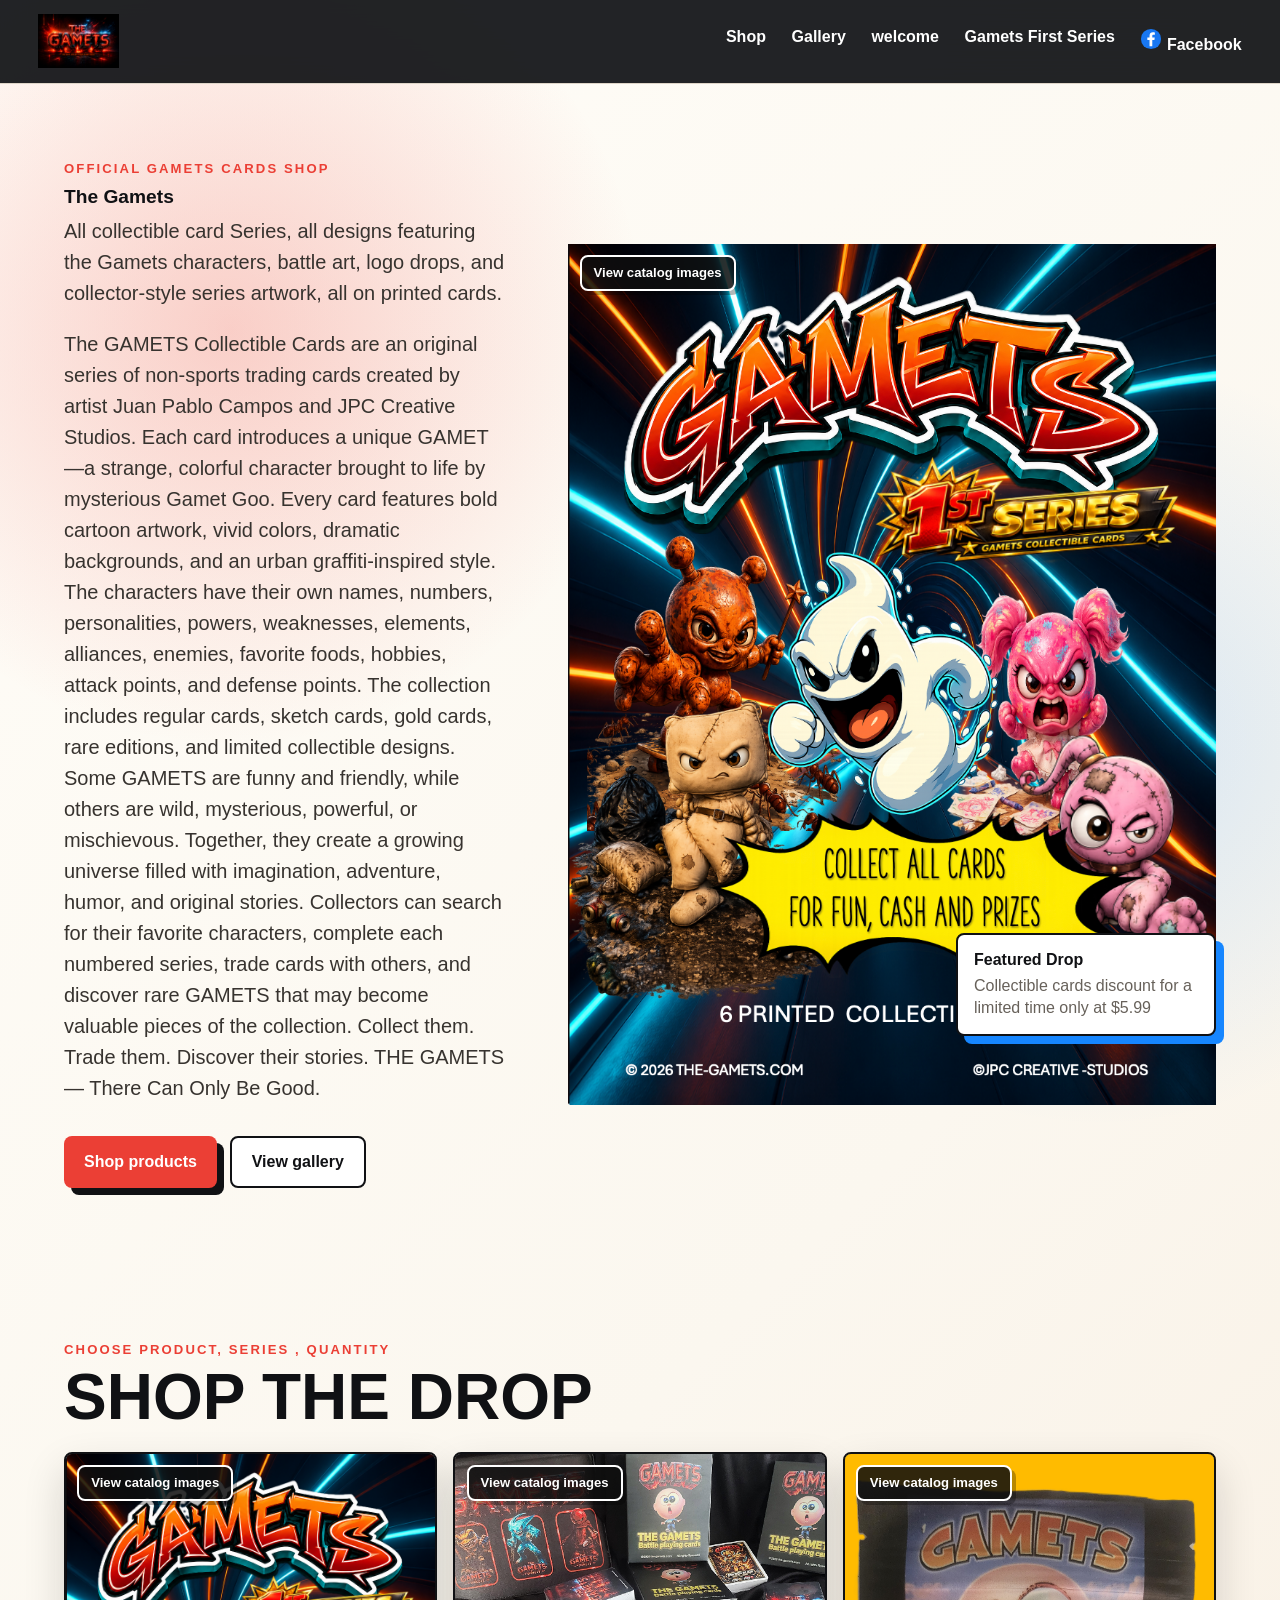
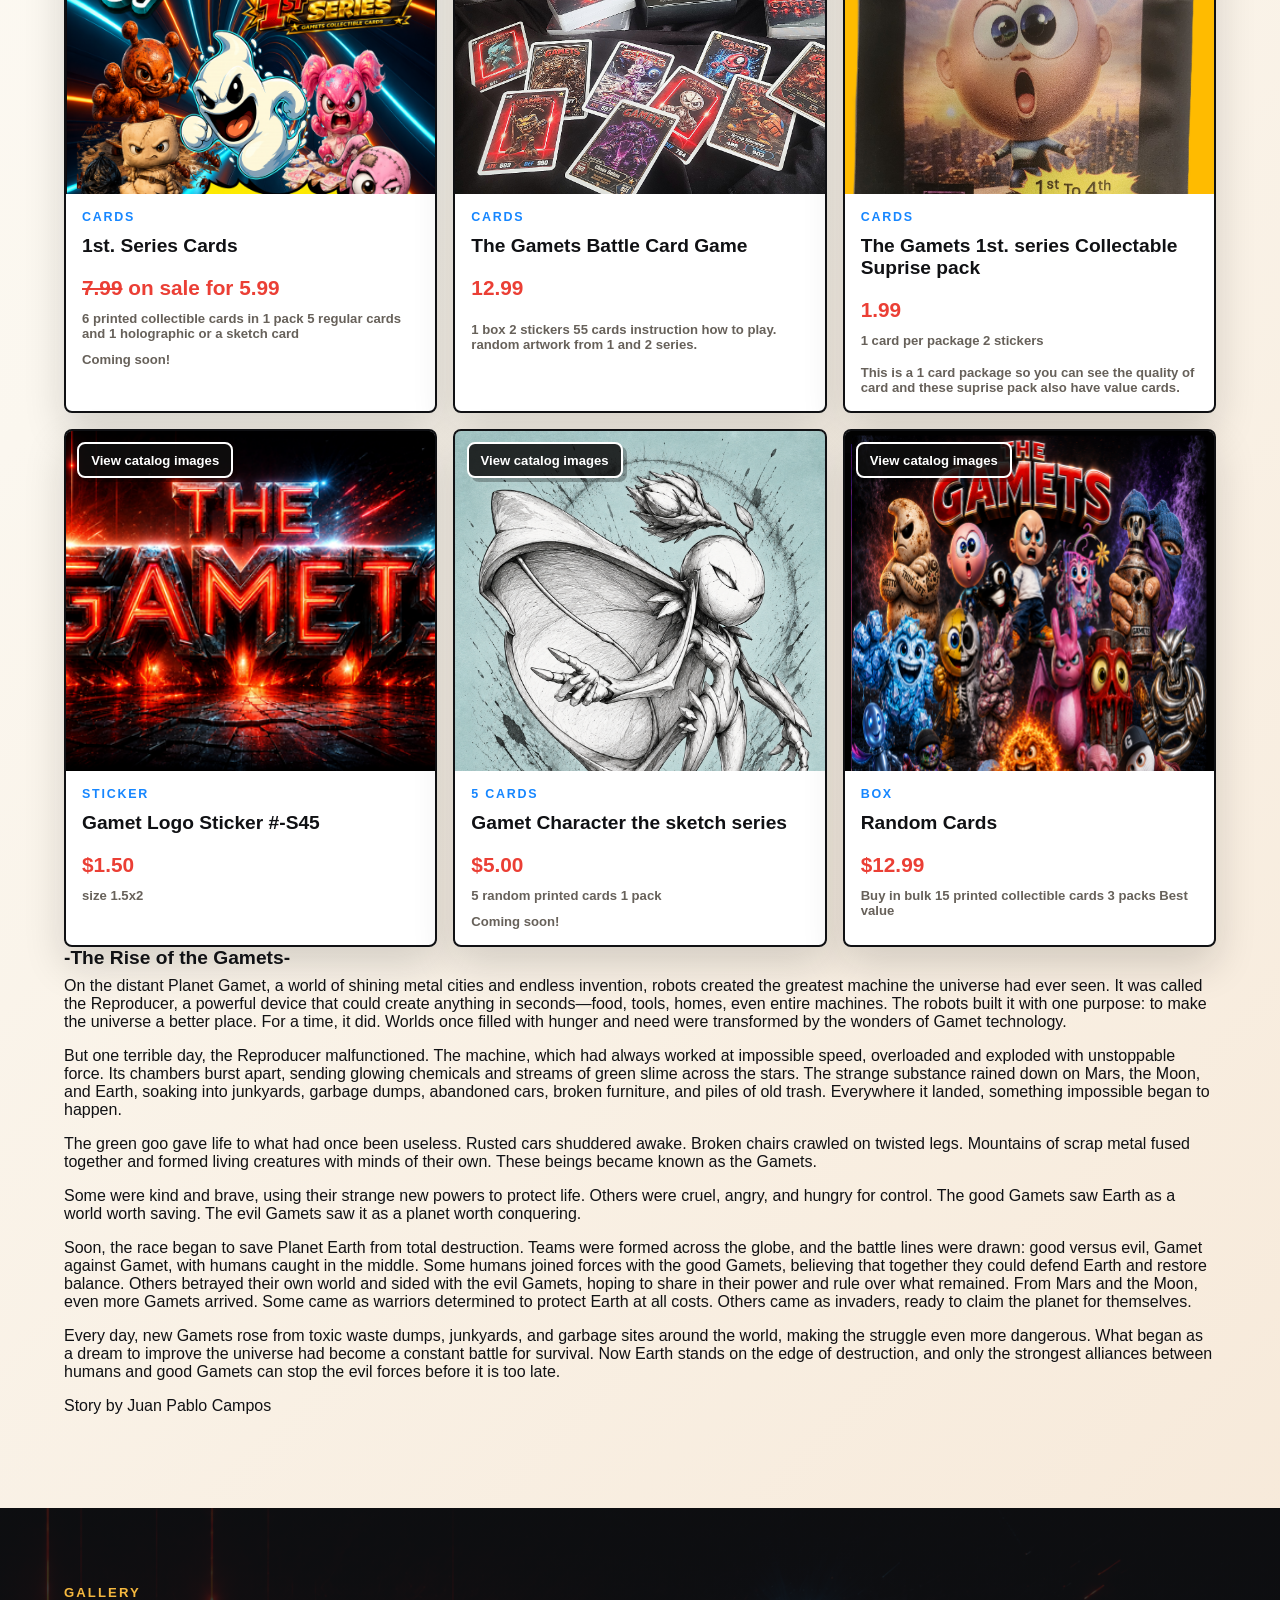
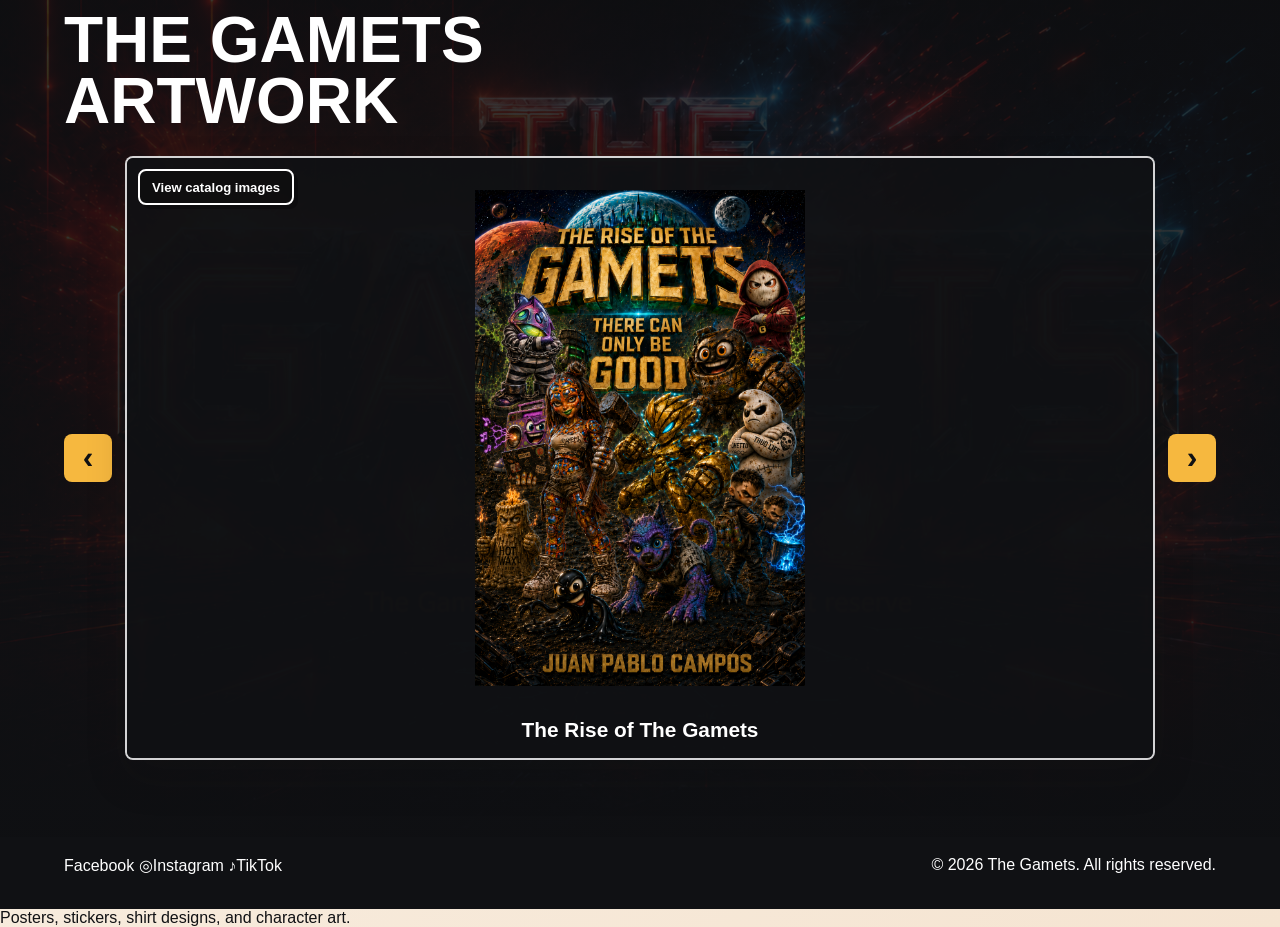
==== commit 7ad4e22d: "Update index.html" ====
--- a/index.html
+++ b/index.html
@@ -130,18 +130,17 @@
             <p class="category">Cards</p>
             <h3>The Gamets 1st. series Collectable Suprise pack  </h3>
             <p class="price">1.99</p>
-            <label>  1 card per package 2 stickes
+            <label>  1 card per package 2 stickers
             
 <script async
   src="https://js.stripe.com/v3/buy-button.js">
 </script>
 
 <stripe-buy-button
-  buy-button-id="buy_btn_1U9D3BJ6at4gTKvq2AWSS6Ak"
-  publishable-key="pk_live_51Th02VJ6at4gTKvq9KvXmSLxMJhaJaBGIE5a1EDqppZI2H3jmfmxy7pmu8eFPHYYF9uS6n7Ki53Vh4MSf9pzfvmA00gGkUKIgp"
->
-</stripe-buy-button>
-
+  buy-button-id="buy_btn_1U9E5DJ6at4gTKvqa5stLc7i"
+  publishable-key="pk_live_51Th02VJ6at4gTKvq9KvXmSLxMJhaJaBGIE5a1EDqppZI2H3jmfmxy7pmu8eFPHYYF9uS6n7Ki53Vh4MSf9pzfvmA00gGkUKIgp"
+>
+</stripe-buy-button>
             </label>
             <label> This is a 1 card package so you can see the quality of card and these suprise pack also have value cards.
              
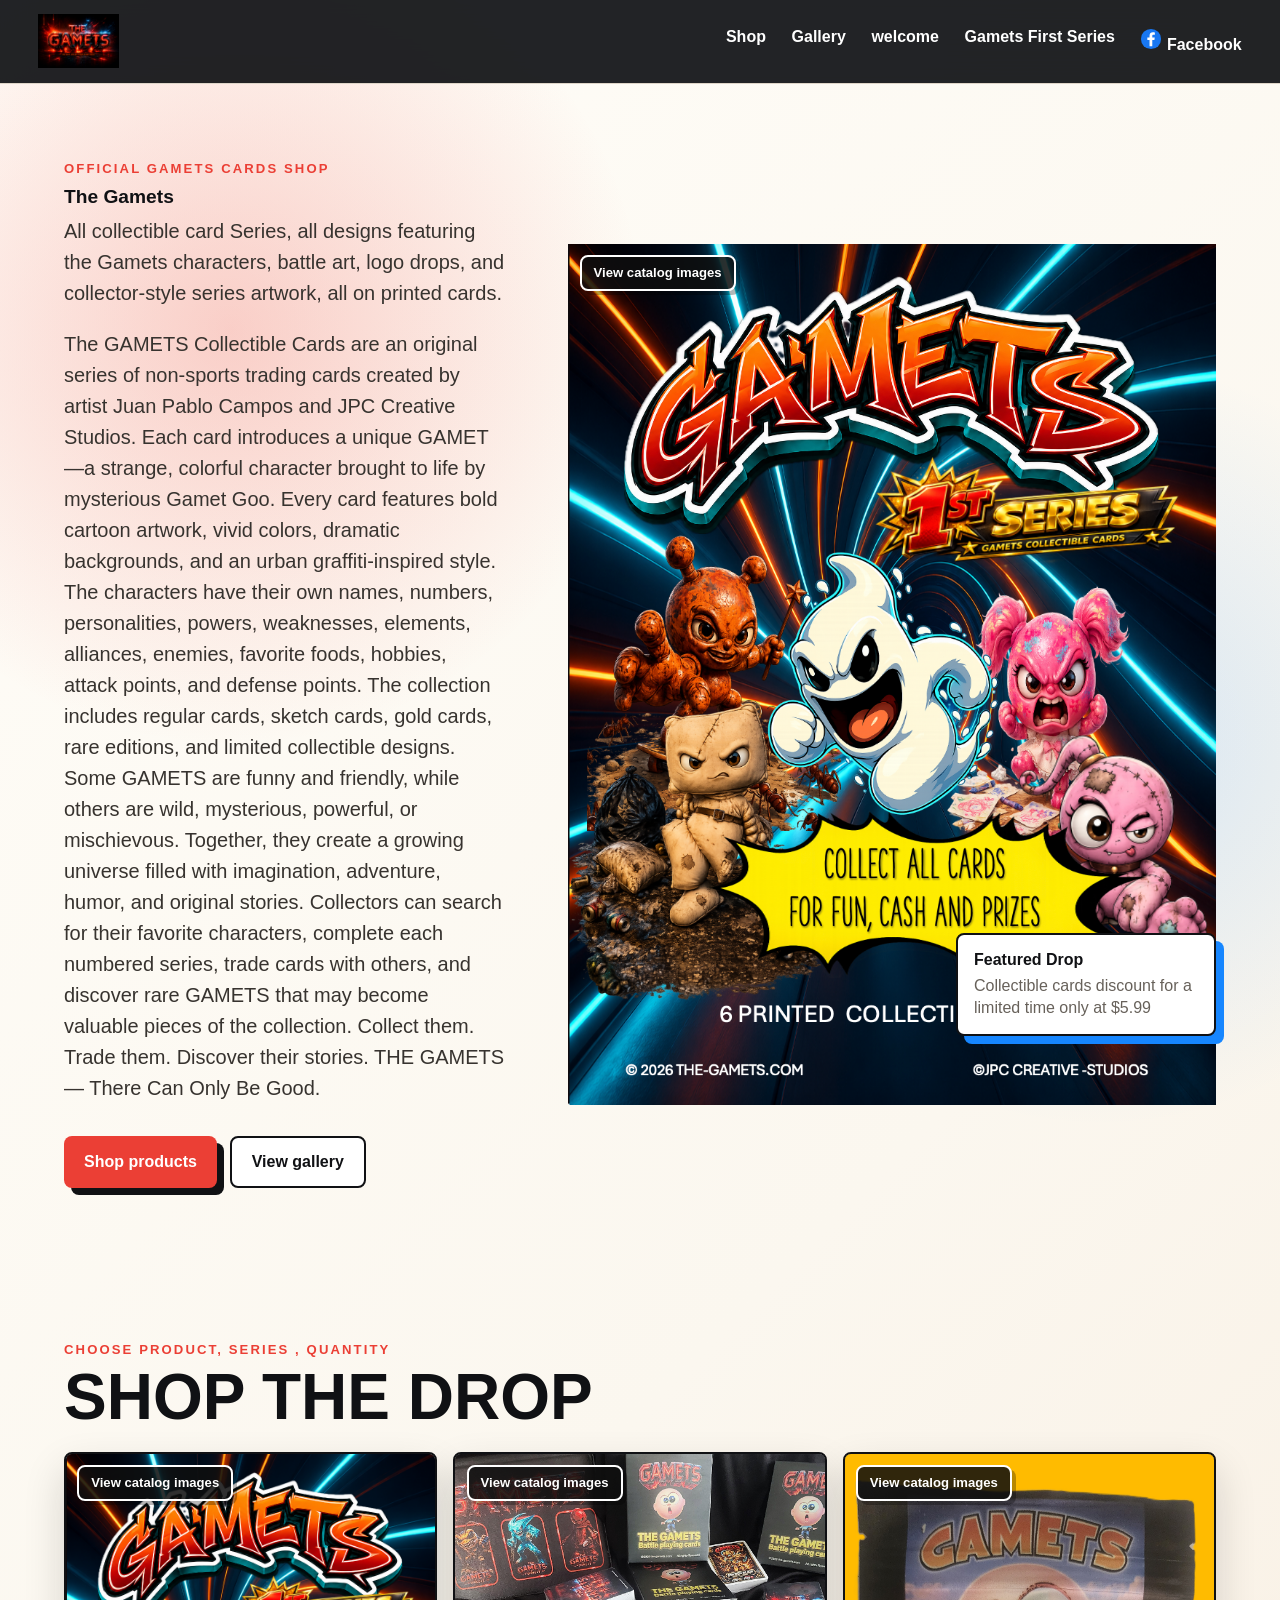
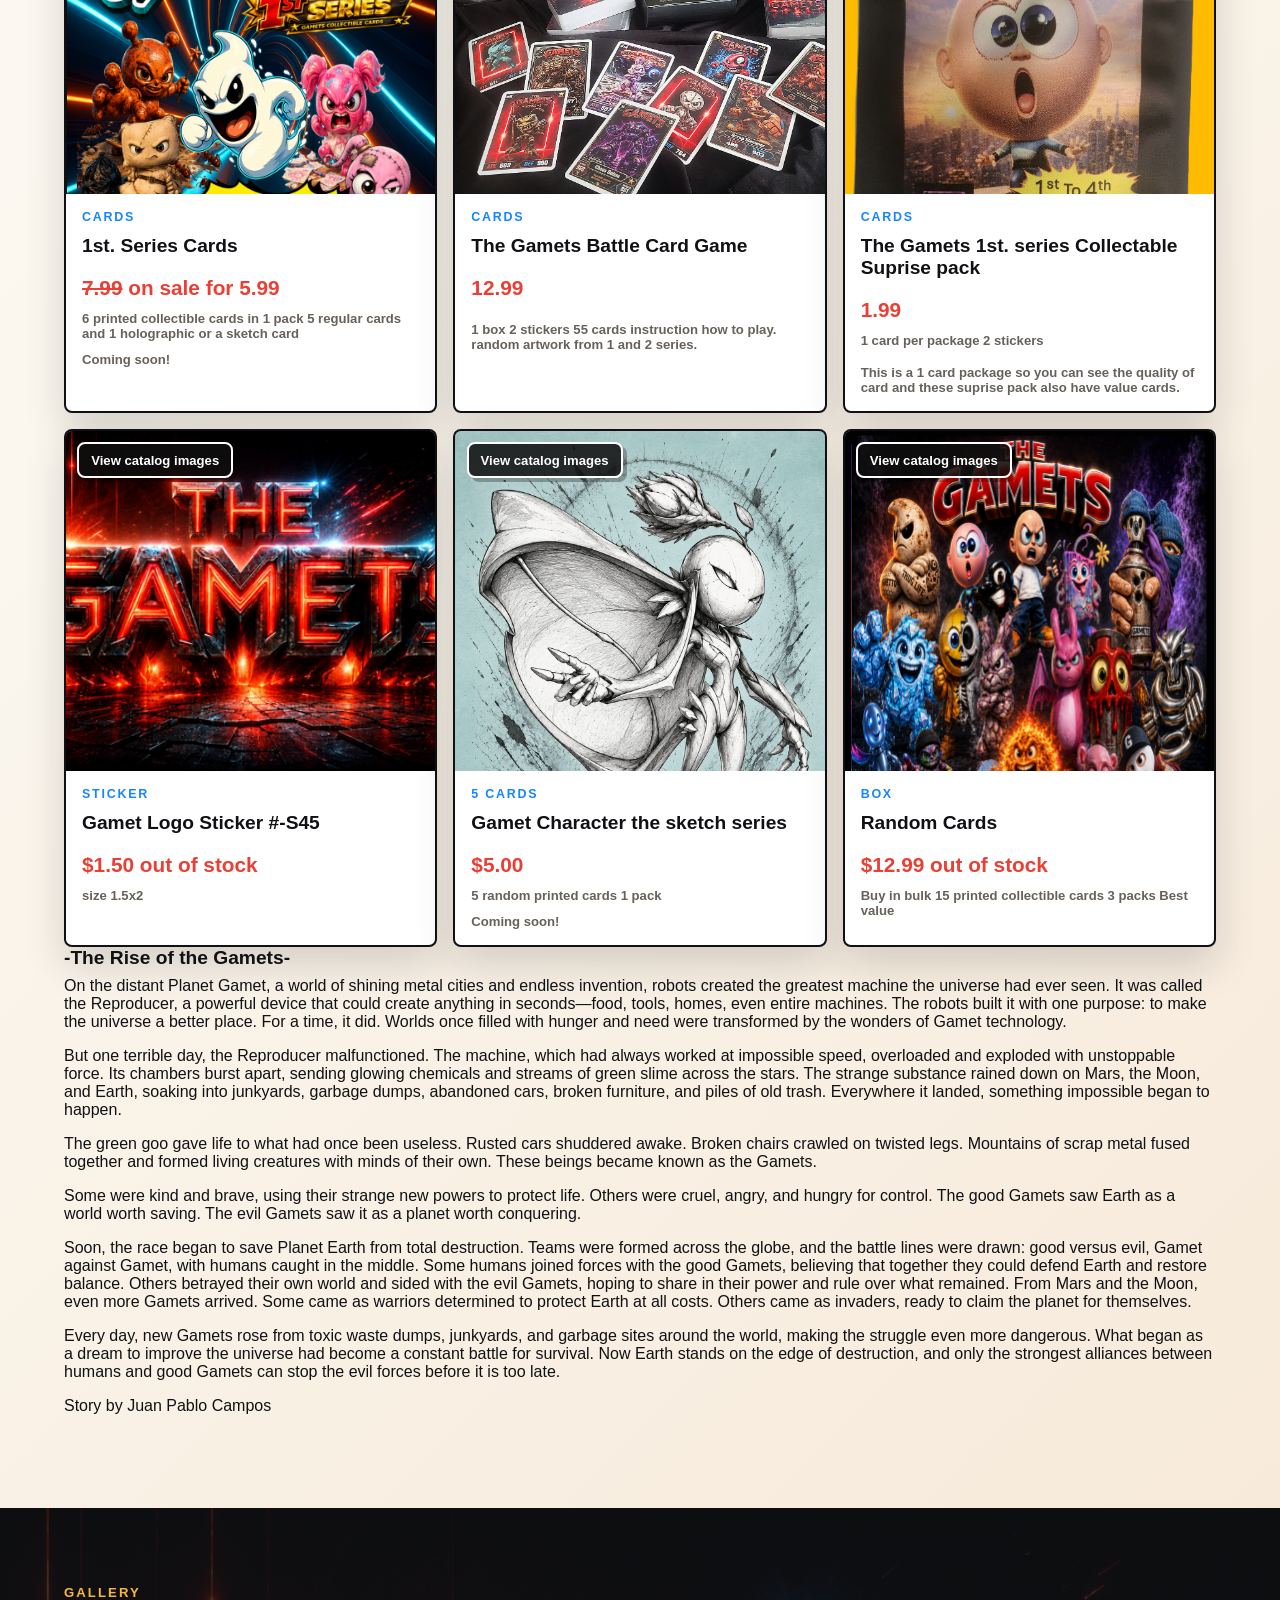
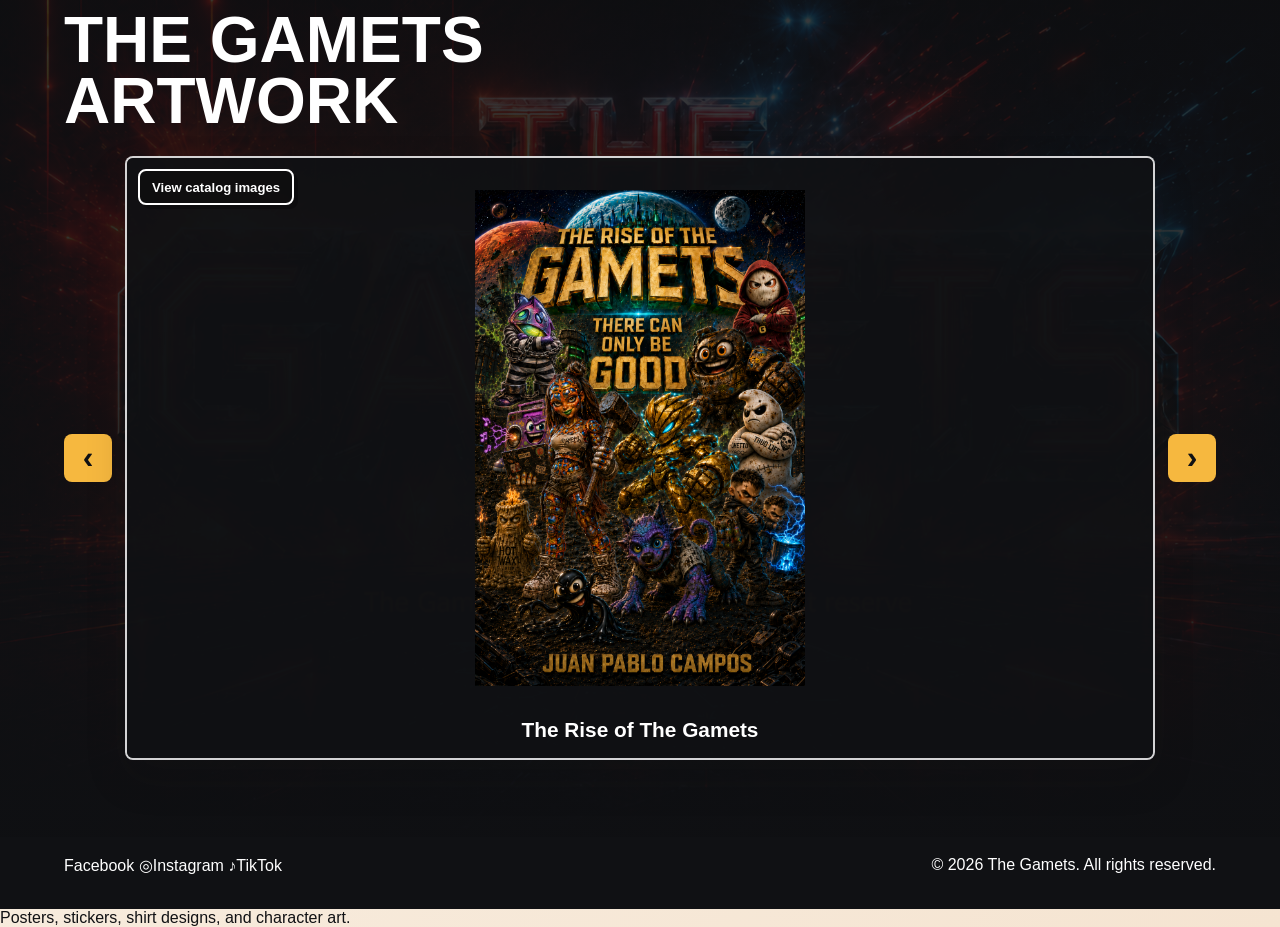
==== commit e1ddb159: "Mark products as out of stock in index.html Updated product price information to indicate items are " ====
--- a/index.html
+++ b/index.html
@@ -153,7 +153,7 @@
           <div class="product-info">
             <p class="category">Sticker</p>
             <h3>Gamet Logo Sticker #-S45</h3>
-            <p class="price">$1.50</p>
+            <p class="price">$1.50 out of stock</p>
             <label>size 1.5x2
              
 
@@ -162,8 +162,7 @@
 </script>
 
 <stripe-buy-button
-  buy-button-id="buy_btn_1Tkbf5J6at4gTKvqYZdihOvW"
-  publishable-key="pk_live_51Th02VJ6at4gTKvq9KvXmSLxMJhaJaBGIE5a1EDqppZI2H3jmfmxy7pmu8eFPHYYF9uS6n7Ki53Vh4MSf9pzfvmA00gGkUKIgp"
+ 
 >
 </stripe-buy-button>
 
@@ -191,7 +190,7 @@
           <div class="product-info">
             <p class="category">Box</p>
             <h3>Random Cards</h3>
-            <p class="price">$12.99</p>
+            <p class="price">$12.99   out of stock</p>
             <label>Buy in bulk 15 printed collectible cards 3 packs  Best value 
 
  <script async
@@ -203,8 +202,7 @@
 </script>
 
 <stripe-buy-button
-  buy-button-id="buy_btn_1TrgaOJ6at4gTKvqEunIpZuG"
-  publishable-key="pk_live_51Th02VJ6at4gTKvq9KvXmSLxMJhaJaBGIE5a1EDqppZI2H3jmfmxy7pmu8eFPHYYF9uS6n7Ki53Vh4MSf9pzfvmA00gGkUKIgp"
+
 >
 </stripe-buy-button>
 
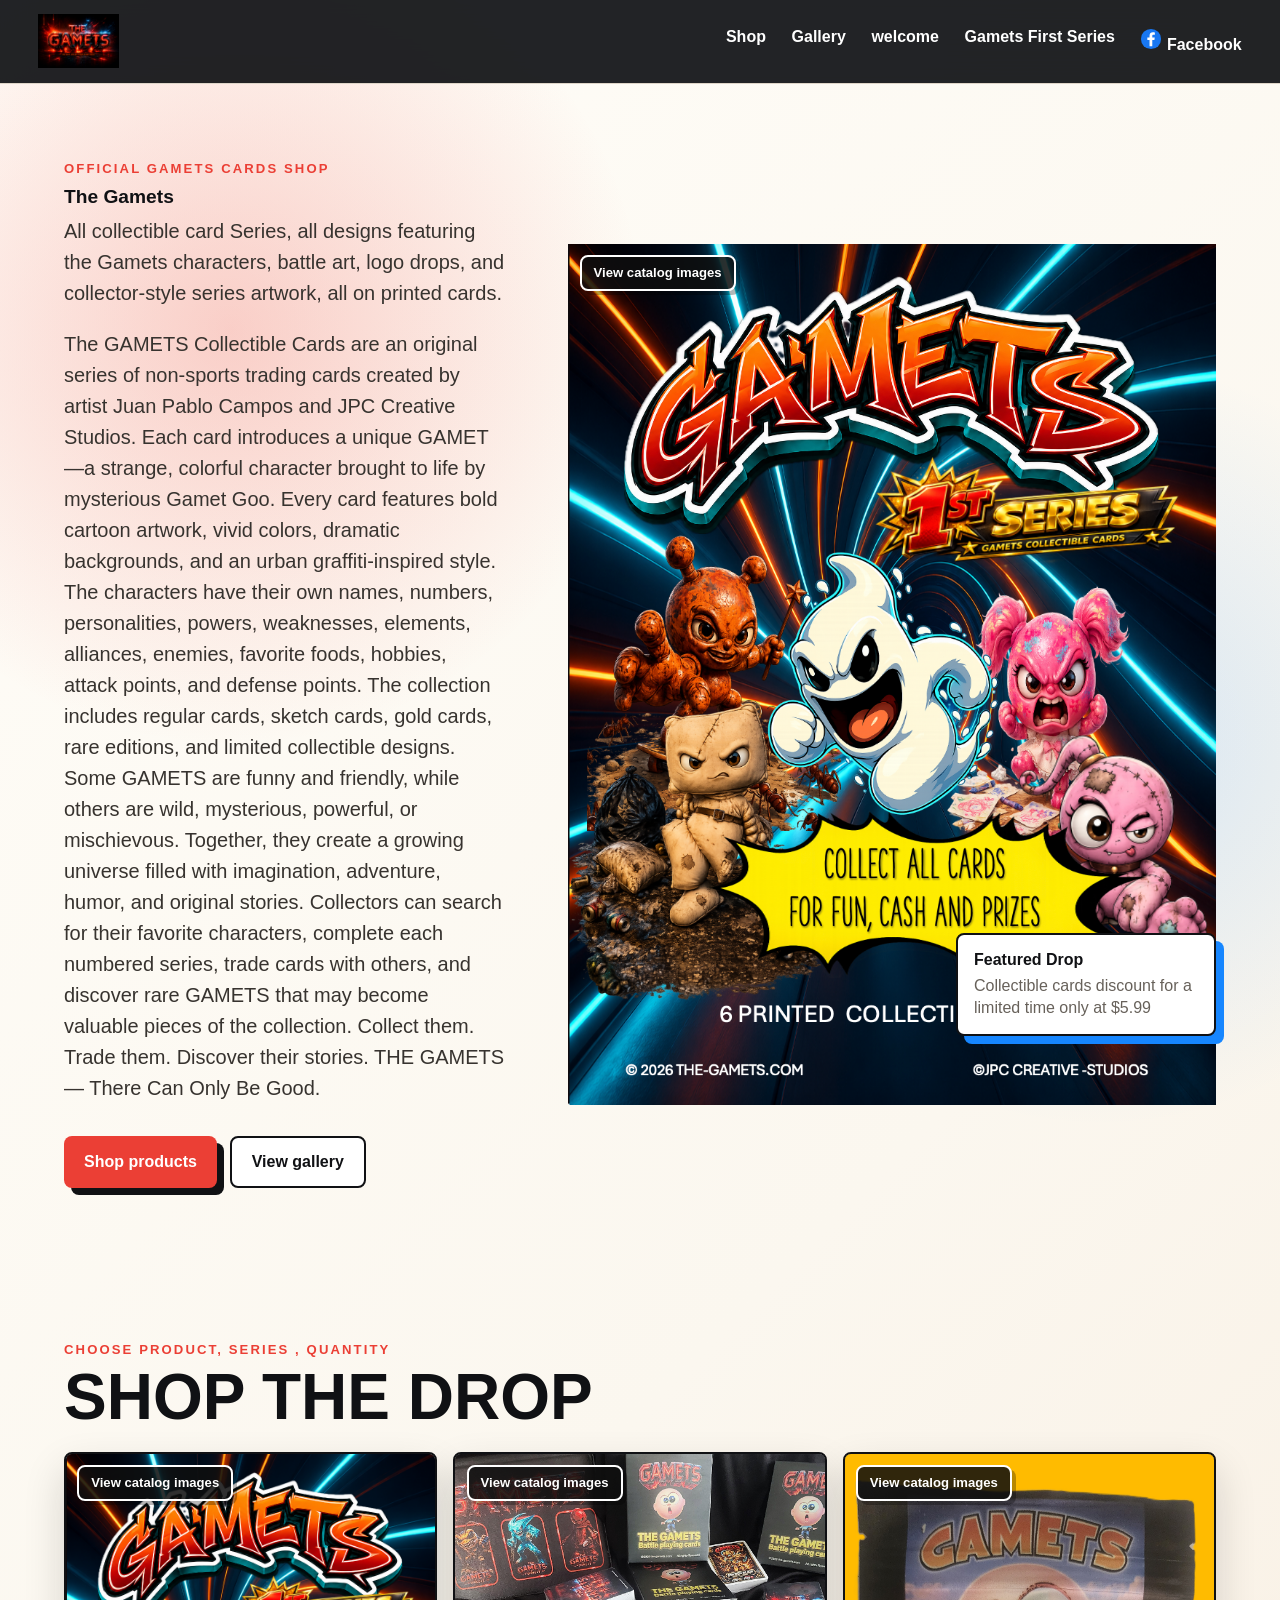
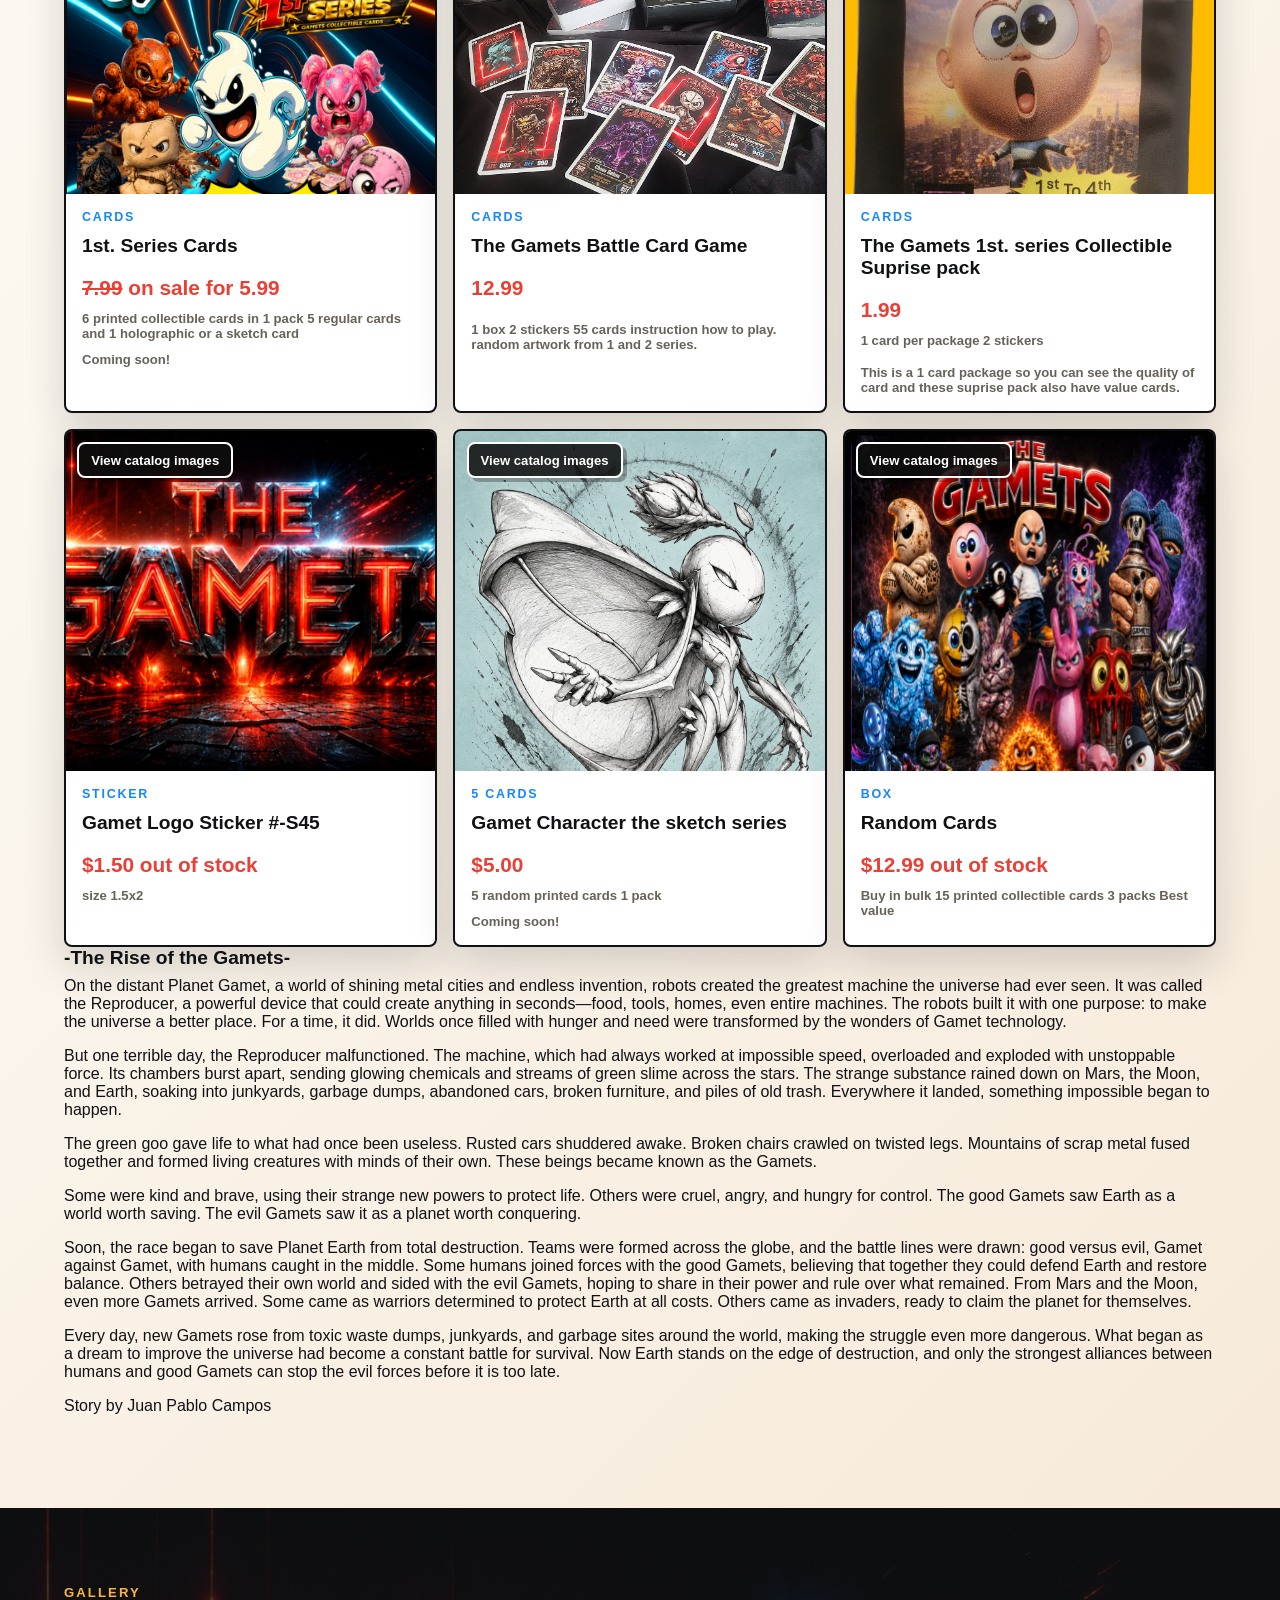
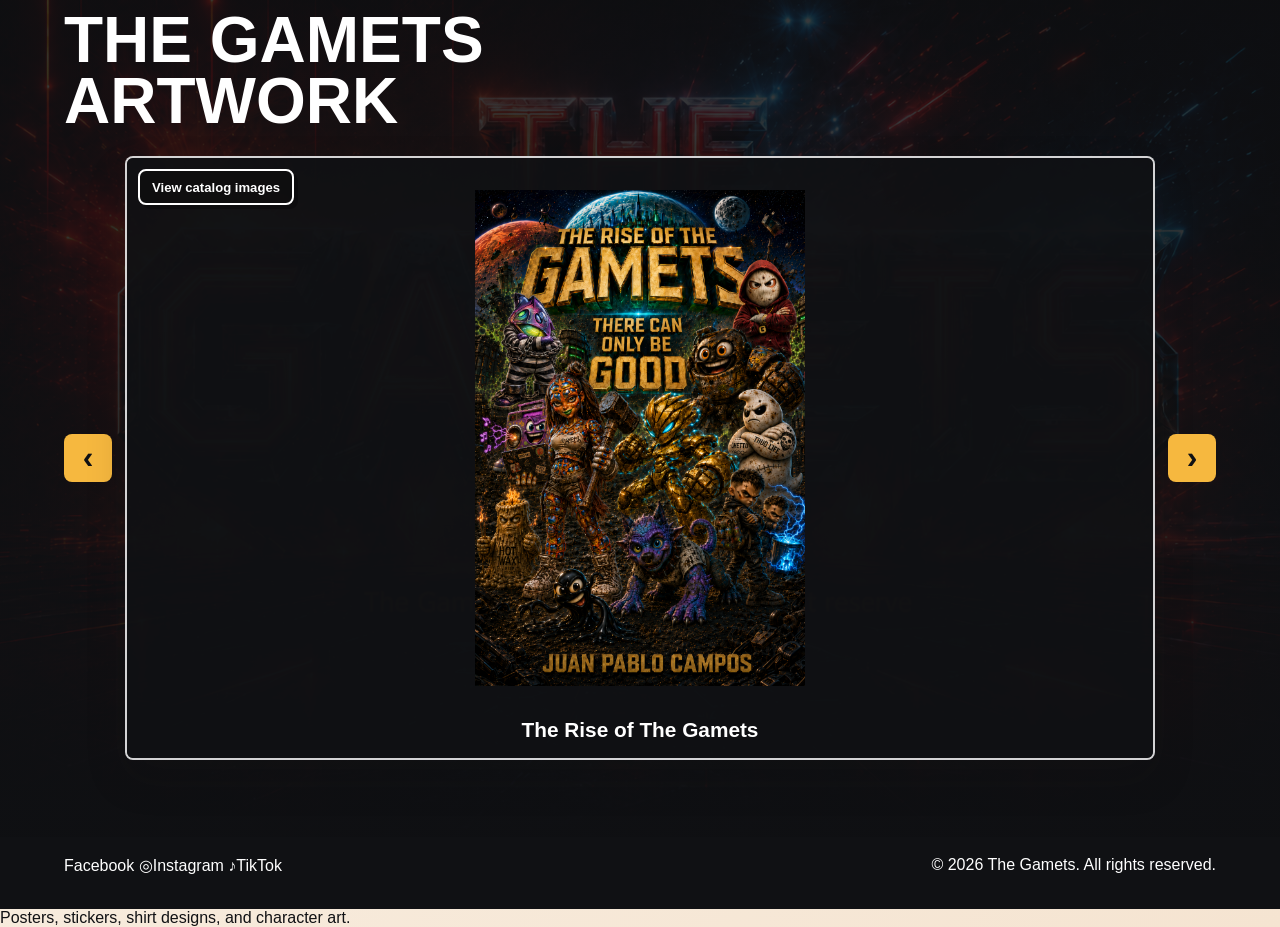
==== commit adb7f01f: "Update index.html" ====
--- a/index.html
+++ b/index.html
@@ -128,7 +128,7 @@
           <img src="images/1 card.jpg" alt="cards sketches1 product" />
           <div class="product-info">
             <p class="category">Cards</p>
-            <h3>The Gamets 1st. series Collectable Suprise pack  </h3>
+            <h3>The Gamets 1st. series Collectible Suprise pack  </h3>
             <p class="price">1.99</p>
             <label>  1 card per package 2 stickers
             
@@ -157,14 +157,7 @@
             <label>size 1.5x2
              
 
-<script async
-  src="https://js.stripe.com/v3/buy-button.js">
-</script>
-
-<stripe-buy-button
- 
->
-</stripe-buy-button>
+
 
 
         </article>
@@ -193,18 +186,7 @@
             <p class="price">$12.99   out of stock</p>
             <label>Buy in bulk 15 printed collectible cards 3 packs  Best value 
 
- <script async
-  src="https://js.stripe.com/v3/buy-button.js">
-</script>
-
-<script async
-  src="https://js.stripe.com/v3/buy-button.js">
-</script>
-
-<stripe-buy-button
-
->
-</stripe-buy-button>
+
 
 
               
